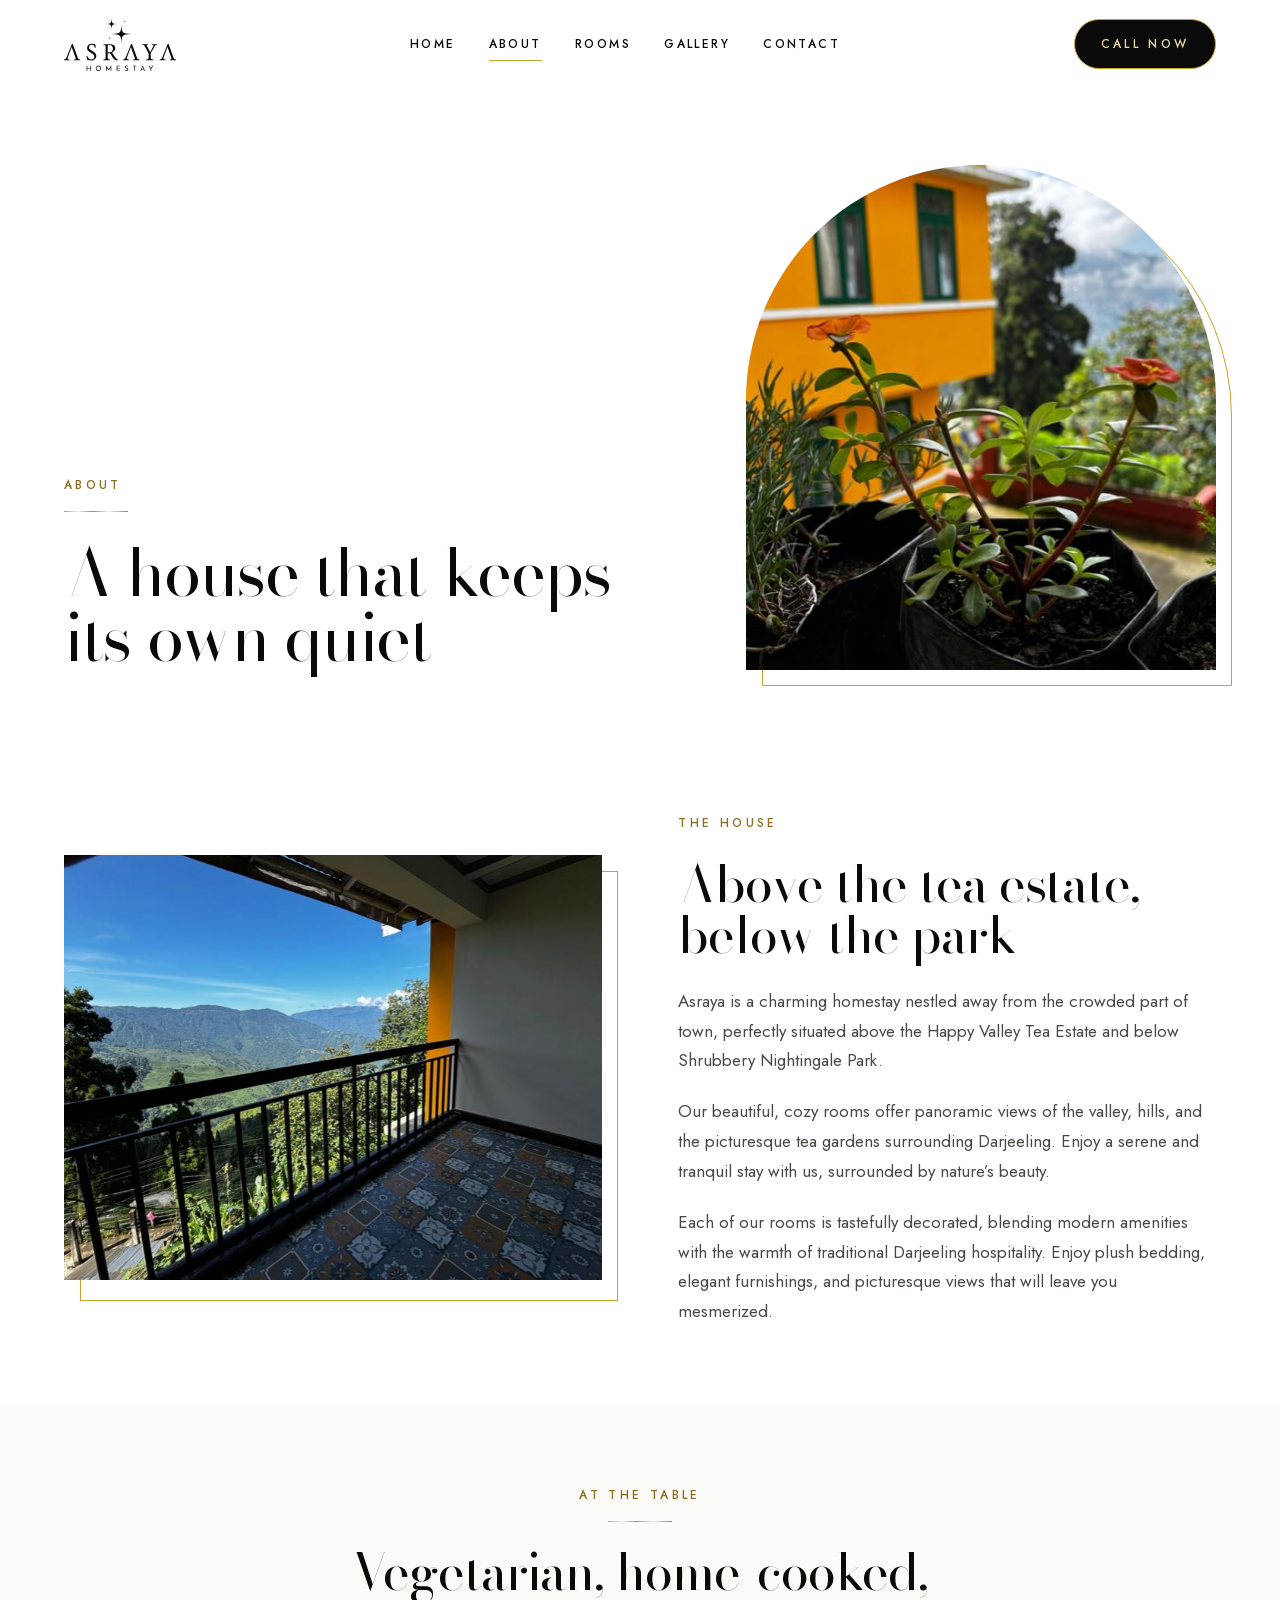
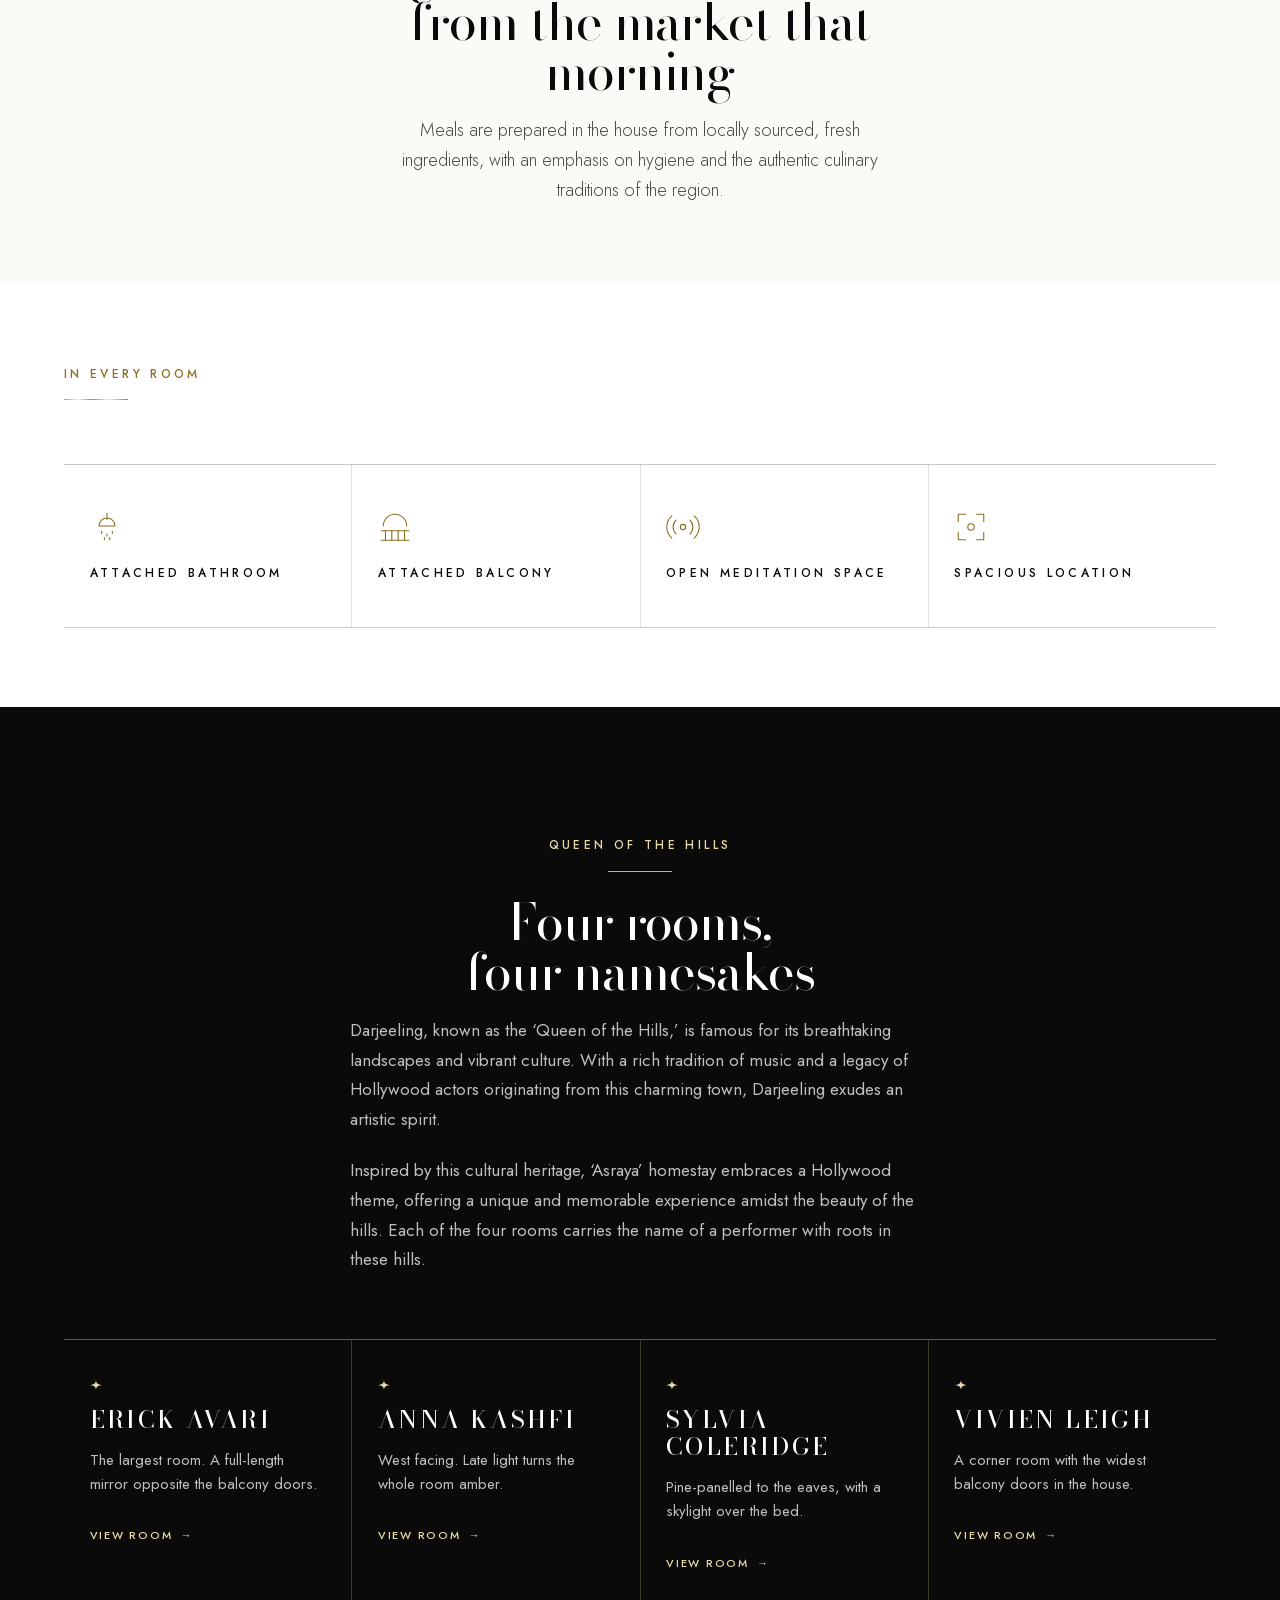
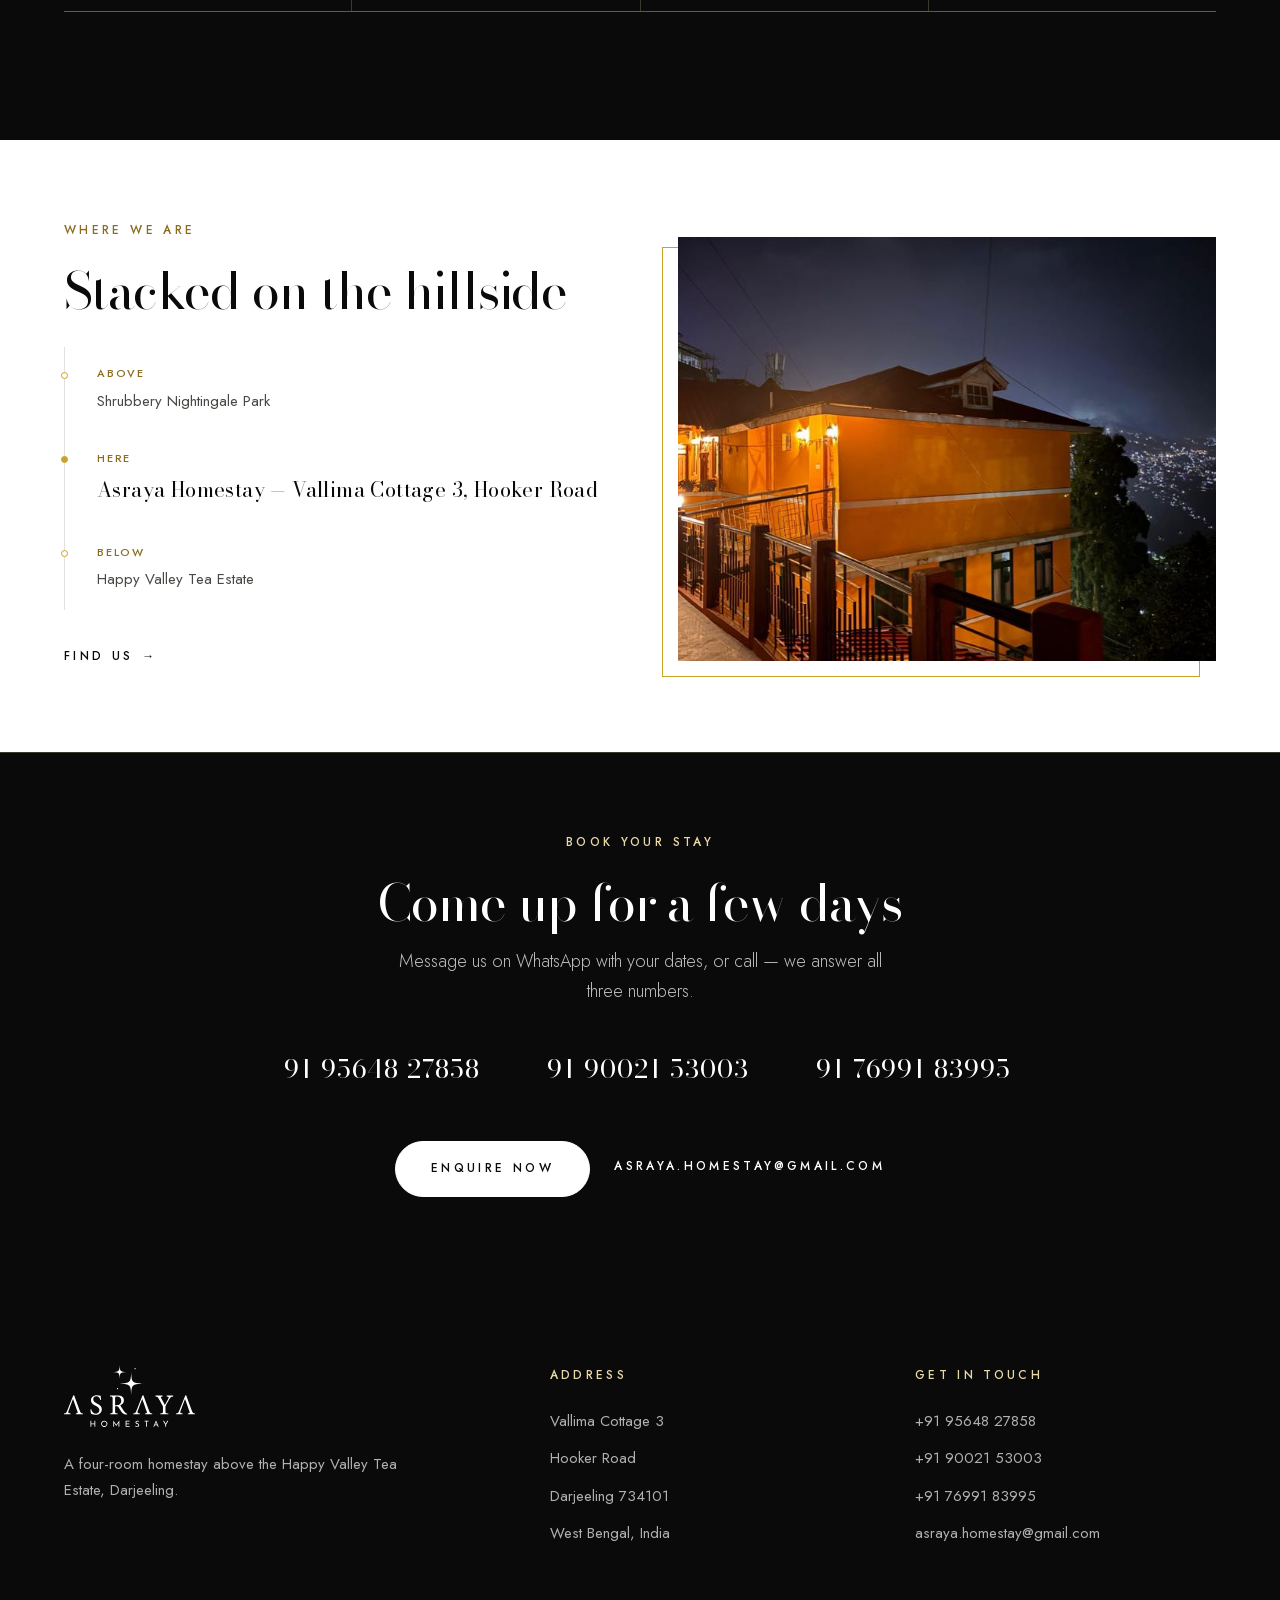
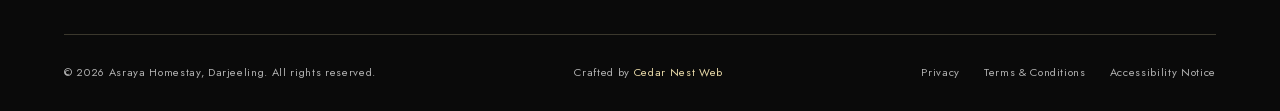
==== about.html @ daeb8d37 "Build the Asraya Homestay site Five hand-written static pages (home, about, rooms, gallery, contact)" ====
<!DOCTYPE html>
<html lang="en">
<head>
<meta charset="utf-8">
<meta name="viewport" content="width=device-width, initial-scale=1">

<title>About — Asraya Homestay, Darjeeling</title>
<meta name="description" content="Asraya is a four-room homestay above the Happy Valley Tea Estate in Darjeeling. Home-cooked vegetarian meals, attached balconies, and rooms named for Darjeeling's screen actors.">
<link rel="canonical" href="https://paharlaya.github.io/Asraya-Homestay/about.html">

<meta property="og:type" content="website">
<meta property="og:title" content="About — Asraya Homestay, Darjeeling">
<meta property="og:description" content="A four-room homestay above the Happy Valley Tea Estate, with rooms named for Darjeeling's screen actors.">
<meta property="og:image" content="https://paharlaya.github.io/Asraya-Homestay/assets/img/gallery/garden-blooms.jpg">
<meta name="twitter:card" content="summary_large_image">
<meta name="theme-color" content="#0A0A0A">

<link rel="icon" href="./assets/img/brand/favicon.svg" type="image/svg+xml">

<link rel="preload" href="./assets/fonts/bodoni-moda-var-latin.woff2" as="font" type="font/woff2" crossorigin>
<link rel="preload" href="./assets/fonts/jost-var-latin.woff2" as="font" type="font/woff2" crossorigin>
<link rel="stylesheet" href="./assets/css/style.css">
<script>document.documentElement.classList.add('js');</script>
</head>
<body>

<a class="skip" href="#main">Skip to content</a>

<header class="header" id="header">
  <div class="header__inner">
    <a class="logo" href="./index.html">
      <span class="logo__mark" aria-hidden="true"></span>
      <span class="sr-only">Asraya Homestay — home</span>
    </a>
    <nav class="nav" aria-label="Primary">
      <a class="nav__link" href="./index.html">Home</a>
      <a class="nav__link" href="./about.html" aria-current="page">About</a>
      <a class="nav__link" href="./rooms.html">Rooms</a>
      <a class="nav__link" href="./gallery.html">Gallery</a>
      <a class="nav__link" href="./contact.html">Contact</a>
    </nav>
    <div class="header__actions">
      <a class="btn btn--call" href="tel:+919564827858">Call Now</a>
      <button class="burger" type="button" id="burger"
              aria-label="Open menu" aria-expanded="false" aria-controls="drawer">
        <span class="burger__box" aria-hidden="true"><span></span><span></span></span>
      </button>
    </div>
  </div>
</header>

<div class="drawer" id="drawer" data-open="false" aria-hidden="true">
  <nav class="drawer__list" aria-label="Mobile">
    <a class="drawer__link" href="./index.html">Home</a>
    <a class="drawer__link" href="./about.html" aria-current="page">About</a>
    <a class="drawer__link" href="./rooms.html">Rooms</a>
    <a class="drawer__link" href="./gallery.html">Gallery</a>
    <a class="drawer__link" href="./contact.html">Contact</a>
  </nav>
  <div class="drawer__foot">
    <span class="rule" style="width:180px" aria-hidden="true"><i class="star"></i></span>
    <a class="btn btn--on-ink" href="tel:+919564827858">Call +91 95648 27858</a>
  </div>
</div>

<main id="main" tabindex="-1">

  <!-- ===== PAGE HEAD ==================================================== -->
  <section class="phead">
    <div class="container phead__grid">
      <div>
        <span class="eyebrow">About</span>
        <span class="tick" aria-hidden="true"></span>
        <h1 class="display display--h1 phead__title">A house that keeps<br>its own quiet</h1>
      </div>
      <figure class="arch phead__media">
        <div class="arch__frame">
          <img src="./assets/img/gallery/garden-blooms.jpg"
               srcset="./assets/img/gallery/garden-blooms-sm.jpg 800w,
                       ./assets/img/gallery/garden-blooms.jpg 1600w"
               sizes="(max-width: 820px) 92vw, 470px"
               alt="Potted portulaca in flower on Asraya's terrace, against the saffron facade and green window frames"
               width="1600" height="1200" fetchpriority="high" decoding="async" data-parallax>
        </div>
      </figure>
    </div>
  </section>


  <!-- ===== THE STORY ==================================================== -->
  <section class="section section--tight">
    <div class="container split">
      <figure class="mount split__media" data-reveal>
        <div class="mount__frame">
          <img src="./assets/img/gallery/valley-tea-view.jpg"
               srcset="./assets/img/gallery/valley-tea-view-sm.jpg 800w,
                       ./assets/img/gallery/valley-tea-view.jpg 1600w"
               sizes="(max-width: 860px) 92vw, 46vw"
               alt="The valley and tea gardens seen from an Asraya balcony, with forested ridges beyond"
               width="1600" height="1200" loading="lazy" decoding="async" data-parallax>
        </div>
      </figure>
      <div class="split__body" data-reveal>
        <span class="eyebrow">The house</span>
        <h2 class="display display--h2">Above the tea estate,<br>below the park</h2>
        <div class="prose">
          <p>Asraya is a charming homestay nestled away from the crowded part of town, perfectly situated above the Happy Valley Tea Estate and below Shrubbery Nightingale Park.</p>
          <p>Our beautiful, cozy rooms offer panoramic views of the valley, hills, and the picturesque tea gardens surrounding Darjeeling. Enjoy a serene and tranquil stay with us, surrounded by nature&rsquo;s beauty.</p>
          <p>Each of our rooms is tastefully decorated, blending modern amenities with the warmth of traditional Darjeeling hospitality. Enjoy plush bedding, elegant furnishings, and picturesque views that will leave you mesmerized.</p>
        </div>
      </div>
    </div>
  </section>


  <!-- ===== AT THE TABLE ================================================= -->
  <section class="section section--tight section--bone">
    <div class="container container--narrow" data-reveal>
      <div class="shead shead--center">
        <span class="eyebrow">At the table</span>
        <span class="tick" aria-hidden="true"></span>
        <h2 class="display display--h2 shead__title">Vegetarian, home-cooked,<br>from the market that morning</h2>
        <p class="lead shead__sub" style="margin-inline:auto">
          Meals are prepared in the house from locally sourced, fresh ingredients, with an emphasis
          on hygiene and the authentic culinary traditions of the region.
        </p>
      </div>
    </div>
  </section>


  <!-- ===== FACILITIES =================================================== -->
  <section class="section section--tight">
    <div class="container">
      <div class="shead" data-reveal>
        <span class="eyebrow">In every room</span>
        <span class="tick" aria-hidden="true"></span>
      </div>
      <ul class="fac-grid" data-reveal-stagger>
        <li class="fac" style="--i:0">
          <span class="fac__icon" aria-hidden="true">
            <svg viewBox="0 0 32 32" stroke-linecap="round" stroke-linejoin="round">
              <path d="M16 3v6"/><path d="M8.5 15a7.5 7.5 0 0 1 15 0z"/>
              <path d="M11 20v2M16 22.5v2M21 20v2M13.5 26v2M18.5 26v2"/>
            </svg>
          </span>
          <span class="fac__name">Attached Bathroom</span>
        </li>
        <li class="fac" style="--i:1">
          <span class="fac__icon" aria-hidden="true">
            <svg viewBox="0 0 32 32" stroke-linecap="round" stroke-linejoin="round">
              <path d="M5 15a11 11 0 0 1 22 0"/><path d="M3 19.5h26M3 28.5h26"/>
              <path d="M7 19.5v9M13 19.5v9M19 19.5v9M25 19.5v9"/>
            </svg>
          </span>
          <span class="fac__name">Attached Balcony</span>
        </li>
        <li class="fac" style="--i:2">
          <span class="fac__icon" aria-hidden="true">
            <svg viewBox="0 0 32 32" stroke-linecap="round" stroke-linejoin="round">
              <circle cx="16" cy="16" r="2.5"/>
              <path d="M22.5 9.5a9 9 0 0 1 0 13M9.5 22.5a9 9 0 0 1 0-13"/>
              <path d="M26.5 5.5a14 14 0 0 1 0 21M5.5 26.5a14 14 0 0 1 0-21"/>
            </svg>
          </span>
          <span class="fac__name">Open Meditation Space</span>
        </li>
        <li class="fac" style="--i:3">
          <span class="fac__icon" aria-hidden="true">
            <svg viewBox="0 0 32 32" stroke-linecap="round" stroke-linejoin="round">
              <path d="M4 11V4h7M21 4h7v7M28 21v7h-7M11 28H4v-7"/><circle cx="16" cy="16" r="3"/>
            </svg>
          </span>
          <span class="fac__name">Spacious Location</span>
        </li>
      </ul>
    </div>
  </section>


  <!-- ===== THE NAMESAKES (ink) ==========================================
       The premise the old site mentioned once and never explained.
       ================================================================== -->
  <section class="section section--ink on-ink">
    <div class="container">

      <div class="shead shead--center" data-reveal>
        <span class="eyebrow">Queen of the Hills</span>
        <span class="tick" aria-hidden="true"></span>
        <h2 class="display display--h2 shead__title">Four rooms,<br>four namesakes</h2>
        <div class="prose shead__sub" style="margin-inline:auto;text-align:left">
          <p>Darjeeling, known as the &lsquo;Queen of the Hills,&rsquo; is famous for its breathtaking landscapes and vibrant culture. With a rich tradition of music and a legacy of Hollywood actors originating from this charming town, Darjeeling exudes an artistic spirit.</p>
          <p>Inspired by this cultural heritage, &lsquo;Asraya&rsquo; homestay embraces a Hollywood theme, offering a unique and memorable experience amidst the beauty of the hills. Each of the four rooms carries the name of a performer with roots in these hills.</p>
        </div>
      </div>

      <ul class="names" data-reveal-stagger>
        <li class="name" style="--i:0">
          <span class="star name__star" aria-hidden="true"></span>
          <h3 class="name__title">Erick Avari</h3>
          <p class="name__note">The largest room. A full-length mirror opposite the balcony doors.</p>
          <a class="rcard__more" href="./rooms.html#erick-avari">View room <span aria-hidden="true">&rarr;</span></a>
        </li>
        <li class="name" style="--i:1">
          <span class="star name__star" aria-hidden="true"></span>
          <h3 class="name__title">Anna Kashfi</h3>
          <p class="name__note">West facing. Late light turns the whole room amber.</p>
          <a class="rcard__more" href="./rooms.html#anna-kashfi">View room <span aria-hidden="true">&rarr;</span></a>
        </li>
        <li class="name" style="--i:2">
          <span class="star name__star" aria-hidden="true"></span>
          <h3 class="name__title">Sylvia Coleridge</h3>
          <p class="name__note">Pine-panelled to the eaves, with a skylight over the bed.</p>
          <a class="rcard__more" href="./rooms.html#sylvia-coleridge">View room <span aria-hidden="true">&rarr;</span></a>
        </li>
        <li class="name" style="--i:3">
          <span class="star name__star" aria-hidden="true"></span>
          <h3 class="name__title">Vivien Leigh</h3>
          <p class="name__note">A corner room with the widest balcony doors in the house.</p>
          <a class="rcard__more" href="./rooms.html#vivien-leigh">View room <span aria-hidden="true">&rarr;</span></a>
        </li>
      </ul>
    </div>
  </section>


  <!-- ===== WHERE WE ARE ================================================= -->
  <section class="section section--tight">
    <div class="container split split--reverse">
      <figure class="mount mount--flip split__media" data-reveal>
        <div class="mount__frame">
          <img src="./assets/img/gallery/exterior-dusk.jpg"
               srcset="./assets/img/gallery/exterior-dusk-sm.jpg 800w,
                       ./assets/img/gallery/exterior-dusk.jpg 1600w"
               sizes="(max-width: 860px) 92vw, 46vw"
               alt="Asraya's saffron-painted cottage lit from within at dusk, above the scattered lights of Darjeeling town"
               width="1600" height="1200" loading="lazy" decoding="async" data-parallax>
        </div>
      </figure>
      <div class="split__body" data-reveal>
        <span class="eyebrow">Where we are</span>
        <h2 class="display display--h2">Stacked on the hillside</h2>

        <ol class="elev">
          <li class="elev__step">
            <span class="elev__label">Above</span>
            <span class="elev__place">Shrubbery Nightingale Park</span>
          </li>
          <li class="elev__step elev__step--here">
            <span class="elev__label">Here</span>
            <span class="elev__place">Asraya Homestay &mdash; Vallima Cottage 3, Hooker Road</span>
          </li>
          <li class="elev__step">
            <span class="elev__label">Below</span>
            <span class="elev__place">Happy Valley Tea Estate</span>
          </li>
        </ol>

        <a class="tlink" href="./contact.html#get-in-touch">
          Find us <span class="tlink__arrow" aria-hidden="true">&rarr;</span>
        </a>
      </div>
    </div>
  </section>


  <!-- ===== BOOKING BAND ================================================= -->
  <section class="section section--tight section--ink booking on-ink">
    <div class="container container--narrow">
      <div data-reveal>
        <span class="eyebrow">Book your stay</span>
        <h2 class="display display--h2 booking__title">Come up for a few days</h2>
        <p class="lead booking__sub">
          Message us on WhatsApp with your dates, or call &mdash; we answer all three numbers.
        </p>
        <div class="booking__numbers">
          <a class="booking__num" href="tel:+919564827858">+91 95648 27858</a>
          <a class="booking__num" href="tel:+919002153003">+91 90021 53003</a>
          <a class="booking__num" href="tel:+917699183995">+91 76991 83995</a>
        </div>
        <div class="booking__cta">
          <a class="btn btn--on-ink" href="./contact.html#get-in-touch">Enquire now</a>
          <a class="tlink" href="mailto:asraya.homestay@gmail.com">asraya.homestay@gmail.com</a>
        </div>
      </div>
    </div>
  </section>

</main>

<footer class="footer">
  <div class="container">
    <div class="footer__top">
      <div>
        <span class="footer__logo" aria-hidden="true"></span>
        <p style="margin-top:1.5rem;max-width:34ch;font-size:var(--fs-small)">
          A four-room homestay above the Happy Valley Tea Estate, Darjeeling.
        </p>
      </div>
      <div>
        <h2 class="footer__title">Address</h2>
        <address class="footer__list" style="font-style:normal">
          <span>Vallima Cottage 3</span>
          <span>Hooker Road</span>
          <span>Darjeeling 734101</span>
          <span>West Bengal, India</span>
        </address>
      </div>
      <div>
        <h2 class="footer__title">Get in touch</h2>
        <ul class="footer__list">
          <li><a href="tel:+919564827858">+91 95648 27858</a></li>
          <li><a href="tel:+919002153003">+91 90021 53003</a></li>
          <li><a href="tel:+917699183995">+91 76991 83995</a></li>
          <li><a href="mailto:asraya.homestay@gmail.com">asraya.homestay@gmail.com</a></li>
        </ul>
      </div>
    </div>
    <div class="footer__bottom">
      <span>&copy; <span id="year">2026</span> Asraya Homestay, Darjeeling. All rights reserved.</span>
      <span class="footer__craft">Crafted by
        <a href="https://cedarnestweb.vercel.app/" target="_blank" rel="noopener">Cedar Nest Web</a>
      </span>
      <nav class="footer__legal" aria-label="Legal">
        <a href="https://asrayahomestay.com/privacy/">Privacy</a>
        <a href="https://asrayahomestay.com/terms-and-conditions/">Terms &amp; Conditions</a>
        <a href="https://asrayahomestay.com/accessibility-notice/">Accessibility Notice</a>
      </nav>
    </div>
  </div>
</footer>

<a class="wa" id="wa" data-visible="false"
   href="https://wa.me/919564827858?text=Hello%20Asraya%20Homestay%2C%20I%27d%20like%20to%20enquire%20about%20a%20stay."
   target="_blank" rel="noopener">
  <span class="wa__ring" aria-hidden="true"></span>
  <span class="wa__icon" aria-hidden="true">
    <svg viewBox="0 0 24 24"><path d="M17.47 14.38c-.3-.15-1.76-.87-2.03-.97-.27-.1-.47-.15-.67.15-.2.3-.77.96-.94 1.16-.17.2-.35.22-.65.07-.3-.15-1.25-.46-2.39-1.47-.88-.79-1.48-1.76-1.65-2.06-.17-.3-.02-.46.13-.61.13-.13.3-.35.45-.52.15-.17.2-.3.3-.5.1-.2.05-.37-.02-.52-.08-.15-.67-1.61-.92-2.21-.24-.58-.49-.5-.67-.51h-.57c-.2 0-.52.07-.79.37-.27.3-1.04 1.01-1.04 2.48s1.06 2.87 1.21 3.07c.15.2 2.1 3.2 5.08 4.49.71.3 1.26.49 1.69.63.71.22 1.36.19 1.87.12.57-.09 1.76-.72 2.01-1.41.25-.7.25-1.29.17-1.42-.07-.13-.27-.2-.57-.35zM12.04 21.5h-.01a9.44 9.44 0 0 1-4.8-1.32l-.34-.2-3.57.94.95-3.48-.22-.36a9.42 9.42 0 0 1-1.44-5.03c0-5.2 4.24-9.44 9.45-9.44 2.52 0 4.89.99 6.67 2.77a9.38 9.38 0 0 1 2.76 6.68c0 5.2-4.24 9.44-9.45 9.44zM20.5 3.49A11.36 11.36 0 0 0 12.04 0C5.77 0 .67 5.1.67 11.37c0 2 .52 3.95 1.52 5.67L.57 24l7.1-1.86a11.34 11.34 0 0 0 5.42 1.38h.01c6.26 0 11.36-5.1 11.36-11.37 0-3.04-1.18-5.89-3.33-8.04z"/></svg>
  </span>
  <span class="wa__label">Chat with us</span>
  <span class="sr-only">Chat with Asraya Homestay on WhatsApp (opens in a new tab)</span>
</a>

<script src="./assets/js/main.js" defer></script>
</body>
</html>
---- assets/css/style.css ----
/* ==========================================================================
   ASRAYA HOMESTAY
   Darjeeling, West Bengal

   Concept — "The Portal"
   Every room photograph in this house is composed around a sliding glass
   balcony door. The arch is not decoration borrowed from a moodboard; it is
   a description of the building. It recurs at every scale: hero, room
   portraits, gallery hover, and shrunk to a bullet.

   Contents
     01  Fonts
     02  Tokens
     03  Reset
     04  Base typography
     05  Layout primitives
     06  Components
     07  Header & navigation
     08  Footer
     09  Floating WhatsApp
     10  Utilities & motion
   ========================================================================== */


/* 01  FONTS ================================================================
   Both faces are variable — one 46KB + one 26KB file covers every weight.
   Bodoni Moda: a true Didone. Chosen over Playfair/Cormorant because the
   existing Asraya wordmark already *is* a high-contrast serif, and because
   Didone is the shared language of film title cards and fashion houses —
   which is exactly where a homestay named after screen actors sits.
   ------------------------------------------------------------------------ */

@font-face {
  font-family: 'Bodoni Moda';
  src: url('../fonts/bodoni-moda-var-latin.woff2') format('woff2');
  font-weight: 400 500;
  font-style: normal;
  font-display: swap;
}

@font-face {
  font-family: 'Jost';
  src: url('../fonts/jost-var-latin.woff2') format('woff2');
  font-weight: 300 500;
  font-style: normal;
  font-display: swap;
}


/* 02  TOKENS =============================================================== */

:root {
  /* ---- colour ---------------------------------------------------------- */
  --white:      #FFFFFF;   /* true white, not cream — sharper, more couture */
  --bone:       #FBFAF7;   /* alternate band, barely-there warmth           */
  --ink:        #0A0A0A;   /* full-bleed dark sections, display type        */
  --ink-soft:   #4A4844;   /* body text                                     */
  --gold:       #C9A227;   /* DECORATION ONLY — 2.4:1 on white, fails AA    */
  --gold-deep:  #8A6D1F;   /* gold text on white — 5.0:1, passes AA         */
  --gold-light: #E8D9A8;   /* gold text on ink   — 11:1, passes AAA         */

  --line:       rgba(10, 10, 10, .12);   /* hairline on light */
  --line-dark:  rgba(232, 217, 168, .22); /* hairline on ink  */

  --gold-leaf: linear-gradient(135deg,
                #BF953F 0%, #FCF6BA 22%, #B38728 45%,
                #FBF5B7 70%, #AA771C 100%);

  /* ---- type ------------------------------------------------------------ */
  --display: 'Bodoni Moda', 'Didot', 'Bodoni MT', Georgia, serif;
  --body:    'Jost', -apple-system, BlinkMacSystemFont, 'Segoe UI', sans-serif;

  /* Bodoni's hairlines vanish under 28px — nothing below --fs-h3 uses it. */
  /* Sized to fit a half-width column. 7vw/6.5rem overflowed: "to Relaxation"
     in a Didone runs ~6.2x the font size, wider than the column allows. */
  --fs-hero:    clamp(2.5rem, 4.6vw, 5rem);
  --fs-h1:      clamp(2.5rem, 5.2vw, 4.25rem);
  --fs-h2:      clamp(2rem, 4vw, 3.25rem);
  --fs-h3:      clamp(1.75rem, 2.6vw, 2.125rem);
  --fs-lead:    clamp(1.0625rem, 1.4vw, 1.25rem);
  --fs-body:    1.0625rem;
  --fs-small:   .9375rem;
  --fs-eyebrow: .75rem;
  --fs-chip:    .6875rem;

  --track-eyebrow: .28em;
  --track-billing: .18em;   /* room names — the title-card treatment */
  --track-chip:    .16em;
  --track-nav:     .2em;

  /* ---- space ----------------------------------------------------------- */
  --gutter:  clamp(1.25rem, 5vw, 4rem);
  --maxw:    1320px;
  --measure: 62ch;
  --section: clamp(5rem, 10vw, 9rem);

  /* ---- form ------------------------------------------------------------ */
  --arch:   999px 999px 0 0;   /* semicircular top, straight sides & foot */
  --mount:  16px;              /* how far the gold mount sits out of register */
  --header: 88px;

  --ease: cubic-bezier(.22, .61, .36, 1);
}

@media (max-width: 760px) {
  :root { --header: 68px; --mount: 10px; }
}


/* 03  RESET ================================================================ */

*, *::before, *::after { box-sizing: border-box; }

html {
  -webkit-text-size-adjust: 100%;
  scroll-behavior: smooth;
  scroll-padding-top: calc(var(--header) + 1.5rem);
}

body {
  margin: 0;
  background: var(--white);
  color: var(--ink-soft);
  font-family: var(--body);
  font-size: var(--fs-body);
  font-weight: 400;
  line-height: 1.75;
  -webkit-font-smoothing: antialiased;
  -moz-osx-font-smoothing: grayscale;
  overflow-x: hidden;
}

img, picture, svg, video { display: block; max-width: 100%; }
img { height: auto; }

button, input, select, textarea { font: inherit; color: inherit; }
button { background: none; border: 0; cursor: pointer; }

h1, h2, h3, h4, p, figure, blockquote { margin: 0; }
ul, ol { margin: 0; padding: 0; list-style: none; }

a { color: inherit; text-decoration: none; }

:focus-visible {
  outline: 2px solid var(--gold-deep);
  outline-offset: 3px;
  border-radius: 2px;
}

::selection { background: var(--gold-light); color: var(--ink); }


/* 04  BASE TYPOGRAPHY ====================================================== */

.display {
  font-family: var(--display);
  font-weight: 400;
  color: var(--ink);
  line-height: .98;
  letter-spacing: -.02em;
  font-optical-sizing: auto;
}

.display--hero { font-size: var(--fs-hero); line-height: .95; }
.display--h1   { font-size: var(--fs-h1); }
.display--h2   { font-size: var(--fs-h2); }
.display--h3   { font-size: var(--fs-h3); line-height: 1.1; }

.lead {
  font-size: var(--fs-lead);
  font-weight: 300;
  line-height: 1.65;
  max-width: 46ch;
}

.prose  { max-width: var(--measure); }
.prose p + p { margin-top: 1.25em; }

.eyebrow {
  display: block;
  font-size: var(--fs-eyebrow);
  font-weight: 500;
  letter-spacing: var(--track-eyebrow);
  text-transform: uppercase;
  color: var(--gold-deep);
}

/* On ink, gold text must switch to the light tint to stay readable. */
.on-ink .eyebrow { color: var(--gold-light); }
.on-ink .display { color: var(--white); }
.on-ink          { color: rgba(255, 255, 255, .74); }


/* 05  LAYOUT PRIMITIVES ==================================================== */

.container {
  width: 100%;
  max-width: var(--maxw);
  margin-inline: auto;
  padding-inline: var(--gutter);
}

.container--narrow { max-width: 940px; }

.section { padding-block: var(--section); }
.section--tight { padding-block: calc(var(--section) * .62); }
.section--bone  { background: var(--bone); }
.section--ink   { background: var(--ink); }


/* 06  COMPONENTS =========================================================== */

/* ---- 6.1  Star & rule ----------------------------------------------------
   The four-pointed star is lifted from the Asraya wordmark, not invented.
   Four points, four rooms. It replaces every generic bullet and divider.
   ------------------------------------------------------------------------ */

.star {
  display: inline-block;
  width: 1em;
  height: 1em;
  flex: none;
  background-color: currentColor;
  -webkit-mask: var(--star-shape) center / contain no-repeat;
          mask: var(--star-shape) center / contain no-repeat;
}

:root {
  --star-shape: url("data:image/svg+xml,%3Csvg xmlns='http://www.w3.org/2000/svg' viewBox='0 0 64 64'%3E%3Cpath d='M32 2C32 19 37 27 62 32C37 37 32 45 32 62C32 45 27 37 2 32C27 27 32 19 32 2Z'/%3E%3C/svg%3E");
}

/* rule with the star set into it */
.rule {
  display: flex;
  align-items: center;
  gap: .9rem;
  color: var(--gold);
}
.rule::before,
.rule::after {
  content: '';
  height: 1px;
  flex: 1;
  background: currentColor;
  opacity: .5;
}
.rule .star { font-size: .6rem; }

.rule--left { justify-content: flex-start; }
.rule--left::before { display: none; }
.rule--left::after  { max-width: 88px; }

.on-ink .rule { color: var(--gold-light); }

/* Short hairline under an eyebrow. Uses the metallic gradient rather than
   flat gold — at 1px it reads as a struck line of leaf, not a coloured rule. */
.tick {
  display: block;
  width: 64px;
  height: 1px;
  margin-top: .9rem;
  background: var(--gold-leaf);
}
.on-ink .tick { background: var(--gold-light); opacity: .8; }


/* ---- 6.2  Buttons -------------------------------------------------------- */

.btn {
  --btn-bg: var(--ink);
  --btn-fg: var(--white);
  --btn-bd: var(--ink);
  display: inline-flex;
  align-items: center;
  justify-content: center;
  gap: .6rem;
  padding: 1.05rem 2.2rem;
  background: var(--btn-bg);
  color: var(--btn-fg);
  border: 1px solid var(--btn-bd);
  border-radius: 999px;
  font-size: var(--fs-eyebrow);
  font-weight: 500;
  letter-spacing: var(--track-eyebrow);
  text-transform: uppercase;
  white-space: nowrap;
  transition: background .4s var(--ease), color .4s var(--ease),
              border-color .4s var(--ease);
}

.btn:hover {
  --btn-bg: var(--gold-deep);
  --btn-bd: var(--gold-deep);
  --btn-fg: var(--white);
}

.btn--ghost {
  --btn-bg: transparent;
  --btn-fg: var(--ink);
  --btn-bd: var(--line);
}
.btn--ghost:hover {
  --btn-bg: var(--ink);
  --btn-fg: var(--white);
  --btn-bd: var(--ink);
}

/* the CALL NOW pill in the header — black + gold */
.btn--call {
  --btn-bg: var(--ink);
  --btn-fg: var(--gold-light);
  --btn-bd: var(--gold);
  padding: .85rem 1.6rem;
}
.btn--call:hover {
  --btn-bg: var(--gold-deep);
  --btn-fg: var(--white);
  --btn-bd: var(--gold-deep);
}

.btn--on-ink {
  --btn-bg: var(--white);
  --btn-fg: var(--ink);
  --btn-bd: var(--white);
}
.btn--on-ink:hover {
  --btn-bg: transparent;
  --btn-fg: var(--white);
  --btn-bd: var(--gold);
}

/* quiet text link with a gold underline that wipes in */
.tlink {
  display: inline-flex;
  align-items: center;
  gap: .55rem;
  font-size: var(--fs-eyebrow);
  font-weight: 500;
  letter-spacing: var(--track-eyebrow);
  text-transform: uppercase;
  color: var(--ink);
  padding-bottom: .35rem;
  background-image: linear-gradient(var(--gold), var(--gold));
  background-size: 0% 1px;
  background-position: 0 100%;
  background-repeat: no-repeat;
  transition: background-size .5s var(--ease), color .4s var(--ease);
}
.tlink:hover { background-size: 100% 1px; color: var(--gold-deep); }
.tlink__arrow { transition: transform .4s var(--ease); }
.tlink:hover .tlink__arrow { transform: translateX(5px); }

.on-ink .tlink { color: var(--white); }
.on-ink .tlink:hover { color: var(--gold-light); }


/* ---- 6.3  The arch -------------------------------------------------------
   Signature element. A photograph inside a semicircular-topped frame, with a
   1px gold hairline arch offset 16px down-and-right — a passe-partout mount
   slightly out of register. The image parallaxes inside the fixed frame, so
   you read it as looking *through* an opening rather than at a picture.
   ------------------------------------------------------------------------ */

.arch {
  position: relative;
  isolation: isolate;
}

.arch__frame {
  position: relative;
  z-index: 1;
  overflow: hidden;
  height: 100%;          /* lets an aspect-ratio on .arch actually govern */
  border-radius: var(--arch);
  background: var(--bone);
}

.arch__frame img {
  width: 100%;
  height: 100%;
  object-fit: cover;
  /* room for the parallax drift without exposing an edge */
  scale: 1.08;
  will-change: transform;
}

/* the offset gold mount */
.arch::after {
  content: '';
  position: absolute;
  inset: 0;
  z-index: 0;
  transform: translate(var(--mount), var(--mount));
  border: 1px solid var(--gold);
  border-radius: var(--arch);
  pointer-events: none;
}

.arch--no-mount::after { display: none; }

/* a single stroked gold arc, set behind and larger — echoes the arch */
.arc {
  position: absolute;
  border: 1px solid var(--gold);
  border-radius: 999px;
  opacity: .32;
  pointer-events: none;
  z-index: -1;
}


/* ---- 6.4  Chips (room features) ------------------------------------------ */

.chips {
  display: flex;
  flex-wrap: wrap;
  align-items: center;
  gap: .55rem 1rem;
}

.chip {
  display: inline-flex;
  align-items: center;
  gap: .5rem;
  font-size: var(--fs-chip);
  font-weight: 500;
  letter-spacing: var(--track-chip);
  text-transform: uppercase;
  color: var(--ink-soft);
}
.chip .star { font-size: .45rem; color: var(--gold); }

.on-ink .chip { color: rgba(255, 255, 255, .7); }
.on-ink .chip .star { color: var(--gold-light); }


/* ---- 6.5  Billing block (room name, title-card treatment) ---------------- */

.billing__name {
  font-family: var(--display);
  font-weight: 500;
  font-size: var(--fs-h2);
  line-height: 1.05;
  letter-spacing: var(--track-billing);
  text-transform: uppercase;
  color: var(--ink);
}
.on-ink .billing__name { color: var(--white); }


/* 07  HEADER & NAVIGATION ================================================== */

.skip {
  position: absolute;
  left: 50%;
  top: 0;
  transform: translate(-50%, -120%);
  z-index: 200;
  padding: .9rem 1.6rem;
  background: var(--ink);
  color: var(--white);
  font-size: var(--fs-eyebrow);
  letter-spacing: var(--track-eyebrow);
  text-transform: uppercase;
  transition: transform .3s var(--ease);
}
.skip:focus { transform: translate(-50%, 0); }

.header {
  position: fixed;
  inset: 0 0 auto;
  z-index: 100;
  height: var(--header);
  display: flex;
  align-items: center;
  transition: background .45s var(--ease), box-shadow .45s var(--ease);
}

.header__inner {
  width: 100%;
  max-width: var(--maxw);
  margin-inline: auto;
  padding-inline: var(--gutter);
  display: flex;
  align-items: center;
  justify-content: space-between;
  gap: 2rem;
}

/* transparent at the top, solid once scrolled */
.header--solid {
  background: var(--white);
  box-shadow: 0 1px 0 var(--line);
}

/* The drawer is a full-screen ink panel sitting *under* the header, so while
   it is open the header must go transparent and invert its type to white —
   otherwise ink-on-ink makes the logo and burger disappear. */
.header--open {
  background: transparent;
  box-shadow: none;
}
.header--open .logo,
.header--open .burger,
.header--open .nav__link { color: var(--white); }

/* ---- logo ---------------------------------------------------------------
   The supplied wordmark is white-only, so it is used as a CSS mask and
   tinted with currentColor. That lets one file be white over the hero and
   ink over the scrolled header. Visually-hidden text keeps it readable if
   the mask fails.
   ------------------------------------------------------------------------ */

/* Header type is ink on every page: the heroes are white, so white nav type
   would vanish. The header earns its separation from a shadow on scroll,
   not from a colour flip. */
.logo {
  display: block;
  color: var(--ink);
  transition: color .45s var(--ease);
}

.logo__mark {
  display: block;
  width: 112px;
  height: 53px;
  background-color: currentColor;
  -webkit-mask: url('../img/brand/logo.svg') left center / contain no-repeat;
          mask: url('../img/brand/logo.svg') left center / contain no-repeat;
}

@media (max-width: 760px) {
  .logo__mark { width: 88px; height: 42px; }
}

/* ---- nav ---------------------------------------------------------------- */

.nav { display: flex; align-items: center; gap: clamp(1.5rem, 2.6vw, 2.75rem); }

.nav__link {
  position: relative;
  font-size: var(--fs-eyebrow);
  font-weight: 500;
  letter-spacing: var(--track-nav);
  text-transform: uppercase;
  color: var(--ink);
  padding-block: .4rem;
  transition: color .45s var(--ease);
}
.nav__link:hover { color: var(--gold-deep); }

.nav__link::after {
  content: '';
  position: absolute;
  left: 0;
  bottom: 0;
  height: 1px;
  width: 100%;
  background: var(--gold);
  transform: scaleX(0);
  transform-origin: left;
  transition: transform .45s var(--ease);
}
.nav__link:hover::after,
.nav__link[aria-current='page']::after { transform: scaleX(1); }

.header__actions { display: flex; align-items: center; gap: 1rem; }

/* ---- hamburger ---------------------------------------------------------- */

.burger {
  display: none;
  width: 44px;
  height: 44px;
  padding: 0;
  place-items: center;
  color: var(--ink);
}
/* the drawer sits behind the header, so the burger stays ink while open */

.burger__box { display: block; width: 24px; height: 12px; position: relative; }
.burger__box span {
  position: absolute;
  left: 0;
  width: 100%;
  height: 1px;
  background: currentColor;
  transition: transform .4s var(--ease), opacity .3s var(--ease);
}
.burger__box span:first-child { top: 0; }
.burger__box span:last-child  { bottom: 0; }

.header--open .burger__box span:first-child { transform: translateY(5.5px) rotate(45deg); }
.header--open .burger__box span:last-child  { transform: translateY(-5.5px) rotate(-45deg); }

/* ---- mobile drawer ------------------------------------------------------ */

.drawer {
  position: fixed;
  inset: 0;
  z-index: 90;
  display: grid;
  place-content: center;
  gap: 0;
  background: var(--ink);
  opacity: 0;
  visibility: hidden;
  transition: opacity .5s var(--ease), visibility .5s;
}
.drawer[data-open='true'] { opacity: 1; visibility: visible; }

.drawer__list { text-align: center; }

.drawer__link {
  display: block;
  padding: 1rem 2rem;
  font-family: var(--display);
  font-size: clamp(2rem, 9vw, 3rem);
  font-weight: 400;
  letter-spacing: .04em;
  text-transform: uppercase;
  color: var(--white);
  transition: color .35s var(--ease);
}
.drawer__link:hover,
.drawer__link[aria-current='page'] { color: var(--gold-light); }

.drawer__foot {
  margin-top: 2.5rem;
  display: grid;
  justify-items: center;
  gap: 1.25rem;
}

@media (max-width: 960px) {
  .nav { display: none; }
  .burger { display: grid; }
}


/* 08  FOOTER =============================================================== */

.footer { background: var(--ink); color: rgba(255, 255, 255, .68); }

.footer__top {
  display: grid;
  grid-template-columns: 1.4fr 1fr 1fr;
  gap: clamp(2.5rem, 5vw, 4.5rem);
  padding-block: clamp(3.5rem, 7vw, 5.5rem);
}

.footer__logo {
  display: block;
  width: 132px;
  height: 62px;
  background-color: var(--white);
  -webkit-mask: url('../img/brand/logo.svg') left center / contain no-repeat;
          mask: url('../img/brand/logo.svg') left center / contain no-repeat;
}

.footer__title {
  font-size: var(--fs-eyebrow);
  font-weight: 500;
  letter-spacing: var(--track-eyebrow);
  text-transform: uppercase;
  color: var(--gold-light);
  margin-bottom: 1.4rem;
}

.footer__list { display: grid; gap: .7rem; font-size: var(--fs-small); }
.footer__list a { transition: color .3s var(--ease); }
.footer__list a:hover { color: var(--gold-light); }

.footer__bottom {
  display: flex;
  flex-wrap: wrap;
  justify-content: space-between;
  align-items: center;
  gap: 1rem 2rem;
  padding-block: 1.75rem;
  border-top: 1px solid var(--line-dark);
  font-size: var(--fs-chip);
  letter-spacing: .06em;
}

.footer__legal { display: flex; flex-wrap: wrap; gap: 1.5rem; }
.footer__legal a:hover { color: var(--gold-light); }

@media (max-width: 860px) {
  .footer__top { grid-template-columns: 1fr; gap: 2.75rem; }
}


/* 09  FLOATING WHATSAPP ====================================================
   Black + gold rather than WhatsApp green, so it reads as part of the design
   instead of a bolted-on widget. On the gallery page it shifts up to clear
   the filter pill (see .wa--raised).
   ------------------------------------------------------------------------ */

.wa {
  position: fixed;
  right: clamp(1rem, 3vw, 2rem);
  bottom: clamp(1rem, 3vw, 2rem);
  z-index: 80;
  display: flex;
  align-items: center;
  gap: 0;
  height: 56px;
  padding: 0 4px 0 0;
  background: var(--ink);
  color: var(--gold-light);
  border: 1px solid var(--gold);
  border-radius: 999px;
  opacity: 0;
  visibility: hidden;
  transform: translateY(12px);
  transition: opacity .45s var(--ease), transform .45s var(--ease),
              visibility .45s, gap .45s var(--ease), padding .45s var(--ease);
}
.wa[data-visible='true'] { opacity: 1; visibility: visible; transform: none; }

.wa__icon {
  display: grid;
  place-items: center;
  width: 54px;
  height: 54px;
  flex: none;
}
.wa__icon svg { width: 25px; height: 25px; fill: currentColor; }

.wa__label {
  max-width: 0;
  overflow: hidden;
  white-space: nowrap;
  font-size: var(--fs-eyebrow);
  font-weight: 500;
  letter-spacing: var(--track-eyebrow);
  text-transform: uppercase;
  transition: max-width .45s var(--ease);
}

.wa:hover, .wa:focus-visible { gap: .25rem; padding-right: 1.5rem; }
.wa:hover .wa__label, .wa:focus-visible .wa__label { max-width: 170px; }

/* soft gold ring, breathing */
.wa__ring {
  position: absolute;
  inset: -1px;
  border-radius: 999px;
  border: 1px solid var(--gold);
  opacity: 0;
  animation: ring 3.4s var(--ease) infinite;
  pointer-events: none;
}
@keyframes ring {
  0%   { opacity: .55; transform: scale(1); }
  70%  { opacity: 0;   transform: scale(1.28); }
  100% { opacity: 0;   transform: scale(1.28); }
}

.wa--raised { bottom: calc(clamp(1rem, 3vw, 2rem) + 76px); }


/* 10  UTILITIES & MOTION =================================================== */

.sr-only {
  position: absolute;
  width: 1px; height: 1px;
  padding: 0; margin: -1px;
  overflow: hidden;
  clip: rect(0 0 0 0);
  clip-path: inset(50%);
  white-space: nowrap;
  border: 0;
}

/* scroll reveal — JS adds [data-reveal] then flips to is-in */
[data-reveal] {
  opacity: 0;
  transform: translateY(24px);
  transition: opacity .9s var(--ease), transform .9s var(--ease);
}
[data-reveal].is-in { opacity: 1; transform: none; }

[data-reveal-stagger] > * {
  opacity: 0;
  transform: translateY(24px);
  transition: opacity .8s var(--ease), transform .8s var(--ease);
  transition-delay: calc(var(--i, 0) * 80ms);
}
[data-reveal-stagger].is-in > * { opacity: 1; transform: none; }

/* locks scroll behind the drawer and lightbox */
.is-locked { overflow: hidden; }

@media (prefers-reduced-motion: reduce) {
  html { scroll-behavior: auto; }

  *, *::before, *::after {
    animation-duration: .001ms !important;
    animation-iteration-count: 1 !important;
    transition-duration: .001ms !important;
    scroll-behavior: auto !important;
  }

  [data-reveal],
  [data-reveal-stagger] > * { opacity: 1; transform: none; }

  .arch__frame img { scale: 1; }
  .wa__ring { display: none; }
}


/* ==========================================================================
   11  HOMEPAGE
   The page walks through a day at Asraya. It opens in true white — crisp and
   airy — and resolves into full-bleed ink for the night photography and the
   closing booking band. The photo set falls that way naturally: midday
   valley, golden hour, dusk, town lights.
   ========================================================================== */

/* ---- 11.1  Hero ---------------------------------------------------------- */

.hero {
  padding-top: calc(var(--header) + clamp(2rem, 6vw, 5rem));
  padding-bottom: clamp(3rem, 7vw, 6rem);
  overflow: hidden;
}

/* Even halves: copy left, portal right, with real air between them. */
.hero__grid {
  display: grid;
  grid-template-columns: repeat(2, minmax(0, 1fr));
  align-items: center;
  gap: clamp(2.5rem, 6vw, 6rem);
}

/* No max-width here: the grid column is the measure. A ch-based cap was
   throttling the column to ~256px and forcing the headline to overflow. */
.hero__intro {
  min-width: 0;
  container-type: inline-size;
}

/* Sized against the column rather than the viewport, so "to Relaxation"
   can never outrun its half of the grid at any width. Browsers without
   cqw drop this line and fall back to the vw-based --fs-hero. */
.hero__title {
  margin-top: 2rem;
  font-size: clamp(2.25rem, 15cqw, 5rem);
  overflow-wrap: break-word;
}
.hero__lead { margin-top: 1.75rem; max-width: 34ch; }

.hero__cta {
  margin-top: 2.75rem;
  display: flex;
  flex-wrap: wrap;
  align-items: center;
  gap: 1rem 2rem;
}

.hero__arch {
  width: 100%;
  aspect-ratio: 4 / 4.5;
  /* keeps the portal from running past the fold on short/wide screens */
  max-height: min(76svh, 700px);
}
.hero__arch .arch__frame { height: 100%; }
.hero__arch img { object-position: 56% 55%; }

/* the single stroked arc, tucked behind the portal on its own side */
.hero__arc {
  width: 94%;
  aspect-ratio: 1;
  right: -15%;
  bottom: -11%;
}

@media (max-width: 860px) {
  .hero__grid { grid-template-columns: 1fr; gap: 2.75rem; }
  .hero__arch {
    aspect-ratio: 4 / 4.1;
    max-width: 440px;
    max-height: none;
    margin-inline: auto;
  }
  .hero__arc { width: 86%; right: -10%; bottom: -8%; }
}


/* ---- 11.3  The mount ------------------------------------------------------
   Same out-of-register gold hairline as the arch, on a square-cornered
   image. A variation on the signature rather than a fourth repeat of it.
   ------------------------------------------------------------------------ */

.mount { position: relative; isolation: isolate; }
.mount__frame { position: relative; z-index: 1; overflow: hidden; height: 100%; }
.mount__frame img { width: 100%; height: 100%; object-fit: cover; scale: 1.06; will-change: transform; }
.mount::after {
  content: '';
  position: absolute;
  inset: 0;
  z-index: 0;
  transform: translate(var(--mount), var(--mount));
  border: 1px solid var(--gold);
  pointer-events: none;
}
.mount--flip::after { transform: translate(calc(var(--mount) * -1), var(--mount)); }


/* ---- 11.4  Split (image + prose) ----------------------------------------- */

.split {
  display: grid;
  grid-template-columns: repeat(2, minmax(0, 1fr));
  align-items: center;
  gap: clamp(2.5rem, 6vw, 6rem);
}
.split__media { aspect-ratio: 4 / 3.2; }
.split__body .display--h2 { margin-top: 1.5rem; }
.split__body .prose { margin-top: 1.75rem; }
.split__body .tlink { margin-top: 2.25rem; }

/* reverse column order without breaking DOM/reading order */
.split--reverse .split__media { order: 2; }

@media (max-width: 860px) {
  .split { grid-template-columns: 1fr; gap: 2.5rem; }
  .split--reverse .split__media { order: 0; }
}


/* ---- 11.5  Section heading ----------------------------------------------- */

.shead { max-width: 58ch; }
.shead--center { margin-inline: auto; text-align: center; }
.shead--center .tick { margin-inline: auto; }
.shead__title { margin-top: 1.5rem; }
.shead__sub { margin-top: 1.25rem; }

.shead--split {
  display: flex;
  flex-wrap: wrap;
  align-items: flex-end;
  justify-content: space-between;
  gap: 1.5rem 3rem;
  max-width: none;
}


/* ---- 11.6  Room cards ----------------------------------------------------- */

.rooms-grid {
  margin-top: clamp(2.5rem, 5vw, 4rem);
  display: grid;
  grid-template-columns: repeat(4, minmax(0, 1fr));
  gap: clamp(1.25rem, 2.5vw, 2.25rem);
}

.rcard { display: block; }
.rcard__media { aspect-ratio: 3 / 4; --mount: 10px; }
.rcard__media img { transition: scale 1.1s var(--ease); }
.rcard:hover .rcard__media img { scale: 1.14; }

.rcard__name {
  margin-top: 1.5rem;
  font-family: var(--display);
  font-weight: 500;
  font-size: 1.75rem;
  line-height: 1.1;
  letter-spacing: .1em;
  text-transform: uppercase;
  color: var(--ink);
}
.rcard__note {
  margin-top: .75rem;
  font-size: var(--fs-small);
  line-height: 1.6;
}
.rcard__more {
  margin-top: 1rem;
  display: inline-flex;
  align-items: center;
  gap: .5rem;
  font-size: var(--fs-chip);
  font-weight: 500;
  letter-spacing: var(--track-chip);
  text-transform: uppercase;
  color: var(--gold-deep);
}
.rcard:hover .rcard__more { color: var(--ink); }

@media (max-width: 1024px) { .rooms-grid { grid-template-columns: repeat(2, 1fr); } }
@media (max-width: 520px)  { .rooms-grid { grid-template-columns: 1fr; } .rcard__media { aspect-ratio: 4/3.4; } }


/* ---- 11.7  Facilities ----------------------------------------------------- */

.fac-grid {
  margin-top: clamp(2.5rem, 5vw, 4rem);
  display: grid;
  grid-template-columns: repeat(4, minmax(0, 1fr));
  gap: 1px;
  background: var(--line);
  border-block: 1px solid var(--line);
}

.fac {
  background: var(--white);
  padding: clamp(2rem, 3.5vw, 3rem) clamp(1.25rem, 2vw, 2rem);
  display: grid;
  gap: 1.25rem;
  justify-items: start;
  transition: background .5s var(--ease);
}
.fac:hover { background: var(--bone); }
.section--bone .fac { background: var(--bone); }
.section--bone .fac:hover { background: var(--white); }

.fac__icon { width: 34px; height: 34px; color: var(--gold-deep); }
.fac__icon svg { width: 100%; height: 100%; fill: none; stroke: currentColor; stroke-width: 1; }

.fac__name {
  font-size: var(--fs-eyebrow);
  font-weight: 500;
  letter-spacing: var(--track-eyebrow);
  text-transform: uppercase;
  color: var(--ink);
  line-height: 1.5;
}

@media (max-width: 900px) { .fac-grid { grid-template-columns: repeat(2, 1fr); } }
@media (max-width: 460px) { .fac-grid { grid-template-columns: 1fr; } }


/* ---- 11.8  Mosaic (homepage gallery strip) -------------------------------- */

/* Row height set 20% below the 215px that would give a 2x2 tile its native
   4:3. The big tiles crop to a gentle 1.66 landscape instead — still generous,
   but the strip no longer dominates the page. */
.mosaic {
  margin-top: clamp(2.5rem, 5vw, 4rem);
  display: grid;
  grid-template-columns: repeat(4, minmax(0, 1fr));
  grid-auto-rows: clamp(104px, 13.2vw, 172px);
  gap: clamp(.5rem, 1vw, .875rem);
}

.mtile {
  position: relative;
  overflow: hidden;
  background: var(--bone);
}
.mtile img { width: 100%; height: 100%; object-fit: cover; transition: scale 1.2s var(--ease); }
.mtile:hover img { scale: 1.07; }

.mtile--tall { grid-row: span 2; }
.mtile--wide { grid-column: span 2; }

/* the arch draws down over the tile on hover */
.mtile__veil {
  position: absolute;
  inset: 0;
  background: linear-gradient(to top, rgba(10,10,10,.62), rgba(10,10,10,0) 55%);
  opacity: 0;
  transition: opacity .5s var(--ease);
}
.mtile:hover .mtile__veil { opacity: 1; }

.mtile__cap {
  position: absolute;
  left: 1rem; right: 1rem; bottom: 1rem;
  font-size: var(--fs-chip);
  font-weight: 500;
  letter-spacing: var(--track-chip);
  text-transform: uppercase;
  color: var(--white);
  opacity: 0;
  transform: translateY(8px);
  transition: opacity .5s var(--ease), transform .5s var(--ease);
}
.mtile:hover .mtile__cap { opacity: 1; transform: none; }

@media (max-width: 760px) {
  /* matching 20% reduction at 2 columns */
  .mosaic { grid-template-columns: repeat(2, 1fr); grid-auto-rows: clamp(92px, 27vw, 192px); }
  .mtile--wide { grid-column: span 2; }
}


/* ---- 11.9  Ink feature band ---------------------------------------------- */

.feature { position: relative; overflow: hidden; }

.feature__grid {
  display: grid;
  grid-template-columns: minmax(0, .95fr) minmax(0, 1.05fr);
  align-items: center;
  gap: clamp(2.5rem, 6vw, 6rem);
}

.feature__media { aspect-ratio: 4 / 3; }
.feature__media .mount__frame { border: 1px solid rgba(232,217,168,.16); }
.feature .mount::after { border-color: var(--gold-light); opacity: .55; }

@media (max-width: 860px) {
  .feature__grid { grid-template-columns: 1fr; gap: 2.5rem; }
}


/* ---- 11.10  Booking band -------------------------------------------------- */

.booking { border-top: 1px solid var(--line-dark); text-align: center; }
.booking__title { margin-top: 1.5rem; }
.booking__sub { margin-top: 1.25rem; margin-inline: auto; }

.booking__numbers {
  margin-top: 2.5rem;
  display: flex;
  flex-wrap: wrap;
  justify-content: center;
  gap: .75rem clamp(1.5rem, 4vw, 3.5rem);
}

.booking__num {
  font-family: var(--display);
  font-size: clamp(1.25rem, 2.2vw, 1.625rem);
  letter-spacing: .04em;
  color: var(--white);
  padding-bottom: .3rem;
  background-image: linear-gradient(var(--gold-light), var(--gold-light));
  background-size: 0% 1px;
  background-position: 0 100%;
  background-repeat: no-repeat;
  transition: background-size .5s var(--ease), color .4s var(--ease);
}
.booking__num:hover { background-size: 100% 1px; color: var(--gold-light); }

.booking__cta {
  margin-top: 2.75rem;
  display: flex;
  flex-wrap: wrap;
  justify-content: center;
  gap: 1rem 1.5rem;
}


/* ---- 11.11  Hero load sequence -------------------------------------------
   The one orchestrated moment on the site: the arch opens from a slit while
   the headline lines rise behind it. All initial states are scoped under
   `.js`, which an inline head script sets — so with JavaScript disabled the
   hero simply renders, fully visible, with no animation and no flash.
   ------------------------------------------------------------------------ */

.js .hero__arch .arch__frame {
  clip-path: inset(0 44% 0 44%);
  transition: clip-path 1.15s var(--ease) .08s;
}
.js .hero__arch.is-open .arch__frame { clip-path: inset(0 0 0 0); }

.js .hero__arch::after,
.js .hero__arc {
  opacity: 0;
  transition: opacity .9s var(--ease) .7s;
}
.js .hero__arch.is-open::after { opacity: 1; }
.js .hero__arch.is-open .hero__arc { opacity: .32; }

.js .hero__title .word {
  display: block;
  opacity: 0;
  transform: translateY(20px);
  transition: opacity .85s var(--ease), transform .85s var(--ease);
}
.js .hero__title .word:nth-child(2) { transition-delay: .09s; }
.js .hero__title.is-open .word { opacity: 1; transform: none; }

.hero__title .word { display: block; }

@media (prefers-reduced-motion: reduce) {
  .js .hero__arch .arch__frame { clip-path: none; }
  .js .hero__arch::after { opacity: 1; }
  .js .hero__arc { opacity: .32; }
  .js .hero__title .word { opacity: 1; transform: none; }
}


/* ---- 11.12  Narrow-viewport header --------------------------------------
   At 360px the logo, Call Now pill and burger have to share one line.
   ------------------------------------------------------------------------ */

@media (max-width: 420px) {
  .btn--call { padding: .75rem 1.1rem; letter-spacing: .16em; font-size: .6875rem; }
  .header__inner { gap: .75rem; }
  .header__actions { gap: .35rem; }
}


/* ==========================================================================
   12  INNER PAGES
   ========================================================================== */

/* ---- 12.1  Page head ------------------------------------------------------
   A compact version of the hero: the arch stays, at roughly half scale, so
   inner pages read as the same house without repeating the full overture.
   ------------------------------------------------------------------------ */

.phead {
  padding-top: calc(var(--header) + clamp(2.5rem, 6vw, 5rem));
  padding-bottom: clamp(2.5rem, 5vw, 4rem);
  overflow: hidden;
}

.phead__grid {
  display: grid;
  grid-template-columns: minmax(0, 1fr) minmax(300px, 470px);
  align-items: end;
  gap: clamp(2rem, 5vw, 4.5rem);
}

.phead__title { margin-top: 1.75rem; }
.phead__media { aspect-ratio: 4 / 4.3; }
.phead__lead  { margin-top: 1.75rem; }

@media (max-width: 980px) {
  .phead__grid { grid-template-columns: minmax(0, 1fr) minmax(260px, 360px); }
}

@media (max-width: 820px) {
  .phead__grid { grid-template-columns: 1fr; align-items: start; }
  .phead__media { max-width: 420px; aspect-ratio: 4 / 3.9; }
}


/* ---- 12.2  Namesakes ------------------------------------------------------ */

.names {
  margin-top: clamp(2.5rem, 5vw, 4rem);
  display: grid;
  grid-template-columns: repeat(4, minmax(0, 1fr));
  gap: 1px;
  background: var(--line-dark);
  border-block: 1px solid var(--line-dark);
}

.name {
  background: var(--ink);
  padding: clamp(2rem, 3vw, 2.75rem) clamp(1.25rem, 2vw, 1.75rem);
  display: grid;
  gap: .9rem;
  align-content: start;
}

.name__star { font-size: .8rem; color: var(--gold-light); }

.name__title {
  font-family: var(--display);
  font-weight: 500;
  font-size: 1.5rem;
  line-height: 1.15;
  letter-spacing: .1em;
  text-transform: uppercase;
  color: var(--white);
}

.name__note { font-size: var(--fs-small); line-height: 1.6; }

.name .rcard__more { color: var(--gold-light); }
.name .rcard__more:hover { color: var(--white); }

@media (max-width: 900px) { .names { grid-template-columns: repeat(2, 1fr); } }
@media (max-width: 480px) { .names { grid-template-columns: 1fr; } }


/* ---- 12.3  Elevation list -------------------------------------------------
   The house sits between two landmarks. This is the one place on the site
   where ordering carries real information, so it is an <ol> and it is drawn
   as a vertical descent rather than a plain list.
   ------------------------------------------------------------------------ */

.elev {
  margin-top: 2rem;
  display: grid;
  gap: 0;
  border-left: 1px solid var(--line);
}

.elev__step {
  position: relative;
  padding: 1.1rem 0 1.1rem 2rem;
}
.elev__step::before {
  content: '';
  position: absolute;
  left: -4px; top: 1.55rem;
  width: 7px; height: 7px;
  border-radius: 50%;
  background: var(--white);
  border: 1px solid var(--gold);
}
.elev__step--here::before { background: var(--gold); }

.elev__label {
  display: block;
  font-size: var(--fs-chip);
  font-weight: 500;
  letter-spacing: var(--track-chip);
  text-transform: uppercase;
  color: var(--gold-deep);
}
.elev__place {
  display: block;
  margin-top: .25rem;
  font-size: var(--fs-small);
  color: var(--ink-soft);
}
.elev__step--here .elev__place {
  font-family: var(--display);
  font-size: 1.25rem;
  letter-spacing: .02em;
  color: var(--ink);
}


/* ---- 12.4  Room blocks ----------------------------------------------------
   Alternating full-width blocks. The name is set as a billing card: Didone
   caps, wide tracking, a gold hairline broken by the wordmark's star. No
   numbering — the rooms are not a sequence, so numbers would be decoration
   pretending to be information.
   ------------------------------------------------------------------------ */

.room__media { aspect-ratio: 3 / 3.6; }
.room__rule  { margin-top: 1.5rem; max-width: 260px; }
.room__prose { margin-top: 1.75rem; }
.room__chips { margin-top: 1.75rem; }
.room__btn   { margin-top: 2.25rem; }

@media (max-width: 860px) {
  .room__media { aspect-ratio: 4 / 3.6; max-width: 520px; }
}


/* ---- 12.5  Amenities list ------------------------------------------------- */

.amen {
  margin-top: clamp(2.5rem, 5vw, 3.5rem);
  display: grid;
  grid-template-columns: repeat(4, minmax(0, 1fr));
  gap: 1.1rem 2rem;
}

.amen__item {
  display: flex;
  align-items: baseline;
  gap: .7rem;
  font-size: var(--fs-small);
  color: rgba(255, 255, 255, .78);
}
.amen__item .star { font-size: .45rem; color: var(--gold-light); }

@media (max-width: 900px) { .amen { grid-template-columns: repeat(2, 1fr); } }
@media (max-width: 480px) { .amen { grid-template-columns: 1fr; } }


/* ==========================================================================
   13  GALLERY
   ========================================================================== */

.ghead {
  padding-top: calc(var(--header) + clamp(2.5rem, 6vw, 5rem));
  padding-bottom: clamp(2rem, 4vw, 3rem);
}
.ghead__title { margin-top: 1.75rem; }
.ghead__lead  { margin-top: 1.75rem; }

.gsection {
  padding-bottom: clamp(7rem, 12vw, 10rem);   /* clearance for the filter pill */
}


/* ---- 13.1  Mosaic ---------------------------------------------------------
   Columns of real aspect ratios rather than a uniform square grid, so a
   portrait room shot is not cropped to match a landscape view.
   ------------------------------------------------------------------------ */

/* A bento grid, not columns. The twelve tiles carry spans that total exactly
   20 cells — 4 columns x 5 rows — so the block resolves to a clean rectangle
   with flush edges on all four sides. CSS columns were leaving a ragged
   bottom, which is what made the earlier version look broken.

   The same spans also tile perfectly at 2 columns (20 cells = 2 x 10 rows).
   Row height tracks column width via 22vw, so 1x1 tiles stay square. */
.gmosaic {
  display: grid;
  grid-template-columns: repeat(4, minmax(0, 1fr));
  grid-auto-rows: clamp(110px, 22vw, 290px);
  gap: clamp(.5rem, 1vw, .875rem);
}

.gtile {
  position: relative;
  display: block;
  width: 100%;
  height: 100%;
  padding: 0;
  margin: 0;
  overflow: hidden;
  background: var(--bone);
  cursor: zoom-in;
  border-radius: 0;
}

/* tile sizes — the one portrait photograph gets the tall cell */
.g--2x2 { grid-column: span 2; grid-row: span 2; }
.g--1x2 { grid-row: span 2; }
.g--2x1 { grid-column: span 2; }

/* Filtering breaks any bento arrangement, so a filtered view drops every
   span and falls back to a tidy uniform grid rather than a gappy one. */
.gmosaic[data-filtered='true'] .gtile {
  grid-column: span 1;
  grid-row: span 1;
}

.gtile img {
  width: 100%;
  height: 100%;
  object-fit: cover;
  transition: scale 1.1s var(--ease), filter .6s var(--ease);
}
.gtile:hover img,
.gtile:focus-visible img { scale: 1.06; filter: saturate(.92); }

/* the arch draws down over the tile — the signature at its smallest scale */
.gtile__veil {
  position: absolute;
  inset: 0;
  background: linear-gradient(to top, rgba(10,10,10,.68), rgba(10,10,10,0) 58%);
  opacity: 0;
  transition: opacity .5s var(--ease);
}
.gtile:hover .gtile__veil,
.gtile:focus-visible .gtile__veil { opacity: 1; }

.gtile__cap {
  position: absolute;
  left: 1rem; right: 1rem; bottom: .9rem;
  text-align: left;
  font-size: var(--fs-chip);
  font-weight: 500;
  letter-spacing: var(--track-chip);
  text-transform: uppercase;
  color: var(--white);
  opacity: 0;
  transform: translateY(8px);
  transition: opacity .5s var(--ease), transform .5s var(--ease);
}
.gtile:hover .gtile__cap,
.gtile:focus-visible .gtile__cap { opacity: 1; transform: none; }

/* 2 columns: the same spans still total 20 cells, so it stays a rectangle. */
@media (max-width: 900px) {
  .gmosaic {
    grid-template-columns: repeat(2, minmax(0, 1fr));
    grid-auto-rows: clamp(130px, 44vw, 300px);
  }
}

/* 1 column: spans are meaningless, so every photo gets an equal 4:3 cell. */
@media (max-width: 520px) {
  .gmosaic {
    grid-template-columns: 1fr;
    grid-auto-rows: auto;
  }
  .gtile { aspect-ratio: 4 / 3; }
  .g--2x2, .g--1x2, .g--2x1 { grid-column: span 1; grid-row: span 1; }
}


/* ---- 13.2  Floating filter pill ------------------------------------------- */

.filters {
  position: fixed;
  left: 50%;
  bottom: clamp(1rem, 3vw, 2rem);
  transform: translateX(-50%);
  z-index: 75;
  display: flex;
  align-items: center;
  gap: .15rem;
  padding: .35rem;
  max-width: calc(100vw - 2rem);
  overflow-x: auto;
  scrollbar-width: none;
  background: rgba(10, 10, 10, .88);
  -webkit-backdrop-filter: blur(14px);
          backdrop-filter: blur(14px);
  border: 1px solid var(--line-dark);
  border-radius: 999px;
}
.filters::-webkit-scrollbar { display: none; }

.filter {
  position: relative;
  z-index: 1;
  flex: none;
  padding: .7rem 1.15rem;
  border-radius: 999px;
  font-size: var(--fs-chip);
  font-weight: 500;
  letter-spacing: var(--track-chip);
  text-transform: uppercase;
  color: rgba(255, 255, 255, .66);
  transition: color .35s var(--ease);
}
.filter:hover { color: var(--white); }
.filter[aria-pressed='true'] { color: var(--ink); }

/* the gold pill that slides behind the active filter */
.filter-ind {
  position: absolute;
  z-index: 0;
  top: .35rem;
  left: 0;
  height: calc(100% - .7rem);
  border-radius: 999px;
  background: var(--gold-light);
  transition: transform .45s var(--ease), width .45s var(--ease);
  pointer-events: none;
}

@media (prefers-reduced-motion: reduce) {
  .filter-ind { transition: none; }
}


/* ---- 13.3  Lightbox -------------------------------------------------------- */

.lb {
  position: fixed;
  inset: 0;
  z-index: 120;
  display: grid;
  grid-template-rows: auto 1fr;
  background: rgba(6, 6, 6, .97);
  opacity: 0;
  visibility: hidden;
  transition: opacity .4s var(--ease), visibility .4s;
}
.lb[data-open='true'] { opacity: 1; visibility: visible; }

.lb__bar {
  display: flex;
  align-items: center;
  justify-content: space-between;
  padding: 1.25rem clamp(1rem, 3vw, 2rem);
}

.lb__count {
  font-size: var(--fs-chip);
  font-weight: 500;
  letter-spacing: var(--track-chip);
  color: var(--gold-light);
}

.lb__close {
  display: grid;
  place-items: center;
  width: 44px; height: 44px;
  border-radius: 50%;
  color: var(--white);
  border: 1px solid var(--line-dark);
  transition: background .3s var(--ease), color .3s var(--ease);
}
.lb__close:hover { background: var(--white); color: var(--ink); }

.lb__stage {
  display: grid;
  grid-template-columns: auto minmax(0, 1fr) auto;
  align-items: center;
  gap: clamp(.5rem, 2vw, 1.5rem);
  padding: 0 clamp(.5rem, 3vw, 2rem) clamp(1.5rem, 4vw, 3rem);
  min-height: 0;
}

.lb__nav {
  display: grid;
  place-items: center;
  width: 48px; height: 48px;
  border-radius: 50%;
  color: var(--white);
  border: 1px solid var(--line-dark);
  transition: background .3s var(--ease), color .3s var(--ease);
}
.lb__nav:hover { background: var(--gold-light); color: var(--ink); border-color: var(--gold-light); }

.lb__figure {
  display: grid;
  gap: 1rem;
  justify-items: center;
  min-height: 0;
  height: 100%;
  align-content: center;
}

.lb__img {
  max-width: 100%;
  max-height: calc(100vh - 190px);
  width: auto;
  object-fit: contain;
}

.lb__cap {
  font-size: var(--fs-chip);
  font-weight: 500;
  letter-spacing: var(--track-chip);
  text-transform: uppercase;
  color: rgba(255, 255, 255, .72);
}

@media (max-width: 620px) {
  .lb__nav { width: 40px; height: 40px; }
  .lb__img { max-height: calc(100vh - 210px); }
}


/* ==========================================================================
   14  CONTACT
   ========================================================================== */

.contact {
  display: grid;
  grid-template-columns: minmax(0, .82fr) minmax(0, 1.18fr);
  gap: clamp(2.5rem, 6vw, 5.5rem);
  align-items: start;
}

@media (max-width: 900px) {
  .contact { grid-template-columns: 1fr; }
}


/* ---- 14.1  Info blocks ---------------------------------------------------- */

.cblock { margin-top: 2.25rem; }

.cblock__title {
  font-size: var(--fs-chip);
  font-weight: 500;
  letter-spacing: var(--track-chip);
  text-transform: uppercase;
  color: var(--gold-deep);
  margin-bottom: .6rem;
}

.cblock__body { font-size: var(--fs-small); line-height: 1.8; display: grid; gap: .15rem; }

.clink {
  background-image: linear-gradient(var(--gold), var(--gold));
  background-size: 0% 1px;
  background-position: 0 100%;
  background-repeat: no-repeat;
  transition: background-size .4s var(--ease), color .3s var(--ease);
  color: var(--ink);
}
.clink:hover { background-size: 100% 1px; color: var(--gold-deep); }


/* ---- 14.2  Form ------------------------------------------------------------
   No backend: on submit this validates, formats a readable message and hands
   off to WhatsApp. Errors are inline, announced, and clear as soon as the
   guest starts fixing them.
   -------------------------------------------------------------------------- */

.form__intro {
  margin-top: 1rem;
  font-size: var(--fs-small);
  color: var(--ink-soft);
  max-width: 44ch;
}

#enquiry { margin-top: 2rem; }

.field { margin-bottom: 1.35rem; }

.field-row {
  display: grid;
  grid-template-columns: repeat(2, minmax(0, 1fr));
  gap: 0 1.25rem;
}
@media (max-width: 520px) {
  .field-row { grid-template-columns: 1fr; }
}

.field__label {
  display: block;
  font-size: var(--fs-chip);
  font-weight: 500;
  letter-spacing: var(--track-chip);
  text-transform: uppercase;
  color: var(--ink-soft);
  margin-bottom: .55rem;
}

.field__input {
  width: 100%;
  padding: .95rem 0;
  background: transparent;
  border: 0;
  border-bottom: 1px solid var(--line);
  border-radius: 0;
  color: var(--ink);
  font-size: var(--fs-body);
  transition: border-color .35s var(--ease);
  -webkit-appearance: none;
          appearance: none;
}
.field__input:hover  { border-bottom-color: rgba(10, 10, 10, .3); }
.field__input:focus  { outline: none; border-bottom-color: var(--gold-deep); }
.field__input:focus-visible { outline: none; }

.field__input--area { resize: vertical; min-height: 120px; padding-top: .75rem; }

.field__input::placeholder { color: rgba(74, 72, 68, .45); }

/* native date/select controls need a nudge to match the rest */
.field__input[type='date'] { min-height: 3.2rem; }
select.field__input {
  background-image: linear-gradient(45deg, transparent 50%, var(--ink-soft) 50%),
                    linear-gradient(135deg, var(--ink-soft) 50%, transparent 50%);
  background-position: calc(100% - 12px) 55%, calc(100% - 7px) 55%;
  background-size: 5px 5px, 5px 5px;
  background-repeat: no-repeat;
  padding-right: 2rem;
  cursor: pointer;
}

.field__error {
  margin-top: .4rem;
  font-size: var(--fs-chip);
  letter-spacing: .04em;
  color: #A03A2B;          /* 5.6:1 on white — passes AA */
  min-height: 1em;
}
.field--invalid .field__input { border-bottom-color: #A03A2B; }

.form__submit { margin-top: .75rem; width: 100%; }
.form__wa { width: auto; height: auto; }

.form__fallback,
.form__alt {
  margin-top: 1.25rem;
  font-size: var(--fs-small);
  color: var(--ink-soft);
}
.form__fallback { color: #A03A2B; }


/* ---- 14.3  Map ------------------------------------------------------------- */

.mapframe {
  margin-top: clamp(2rem, 4vw, 3rem);
  position: relative;
  aspect-ratio: 16 / 7;
  overflow: hidden;
  border: 1px solid var(--line);
}
.mapframe iframe {
  width: 100%;
  height: 100%;
  border: 0;
  filter: grayscale(1) contrast(.95);
  transition: filter .6s var(--ease);
}
.mapframe:hover iframe { filter: none; }

@media (max-width: 700px) {
  .mapframe { aspect-ratio: 4 / 3; }
  .mapframe iframe { filter: none; }   /* no hover on touch — show it in colour */
}


/* ==========================================================================
   15  ANCHOR TARGETS & LOOSE ENDS
   ========================================================================== */

/* Deep links from the homepage room cards (#erick-avari etc.) must not land
   underneath the fixed header. */
.room { scroll-margin-top: calc(var(--header) + 2rem); }
#get-in-touch { scroll-margin-top: calc(var(--header) + 1rem); }

/* The contact details column tracks the form on tall desktop viewports. */
@media (min-width: 901px) {
  .contact__info { position: sticky; top: calc(var(--header) + 2.5rem); }
}
.contact__form { min-width: 0; }

/* Lightbox arrows sit either side of the stage; order is set by the grid,
   these keep them from shrinking on narrow screens. */
.lb__prev, .lb__next { flex: none; justify-self: center; }

/* Retracted once the mosaic scrolls out of view (set by main.js). */
.filters {
  transition: opacity .4s var(--ease), transform .4s var(--ease), visibility .4s;
}
.filters[data-away='true'] {
  opacity: 0;
  visibility: hidden;
  transform: translateX(-50%) translateY(16px);
}

/* Build credit, sitting between the copyright and the legal links. */
.footer__craft a {
  color: var(--gold-light);
  background-image: linear-gradient(var(--gold-light), var(--gold-light));
  background-size: 0% 1px;
  background-position: 0 100%;
  background-repeat: no-repeat;
  transition: background-size .4s var(--ease);
}
.footer__craft a:hover { background-size: 100% 1px; }
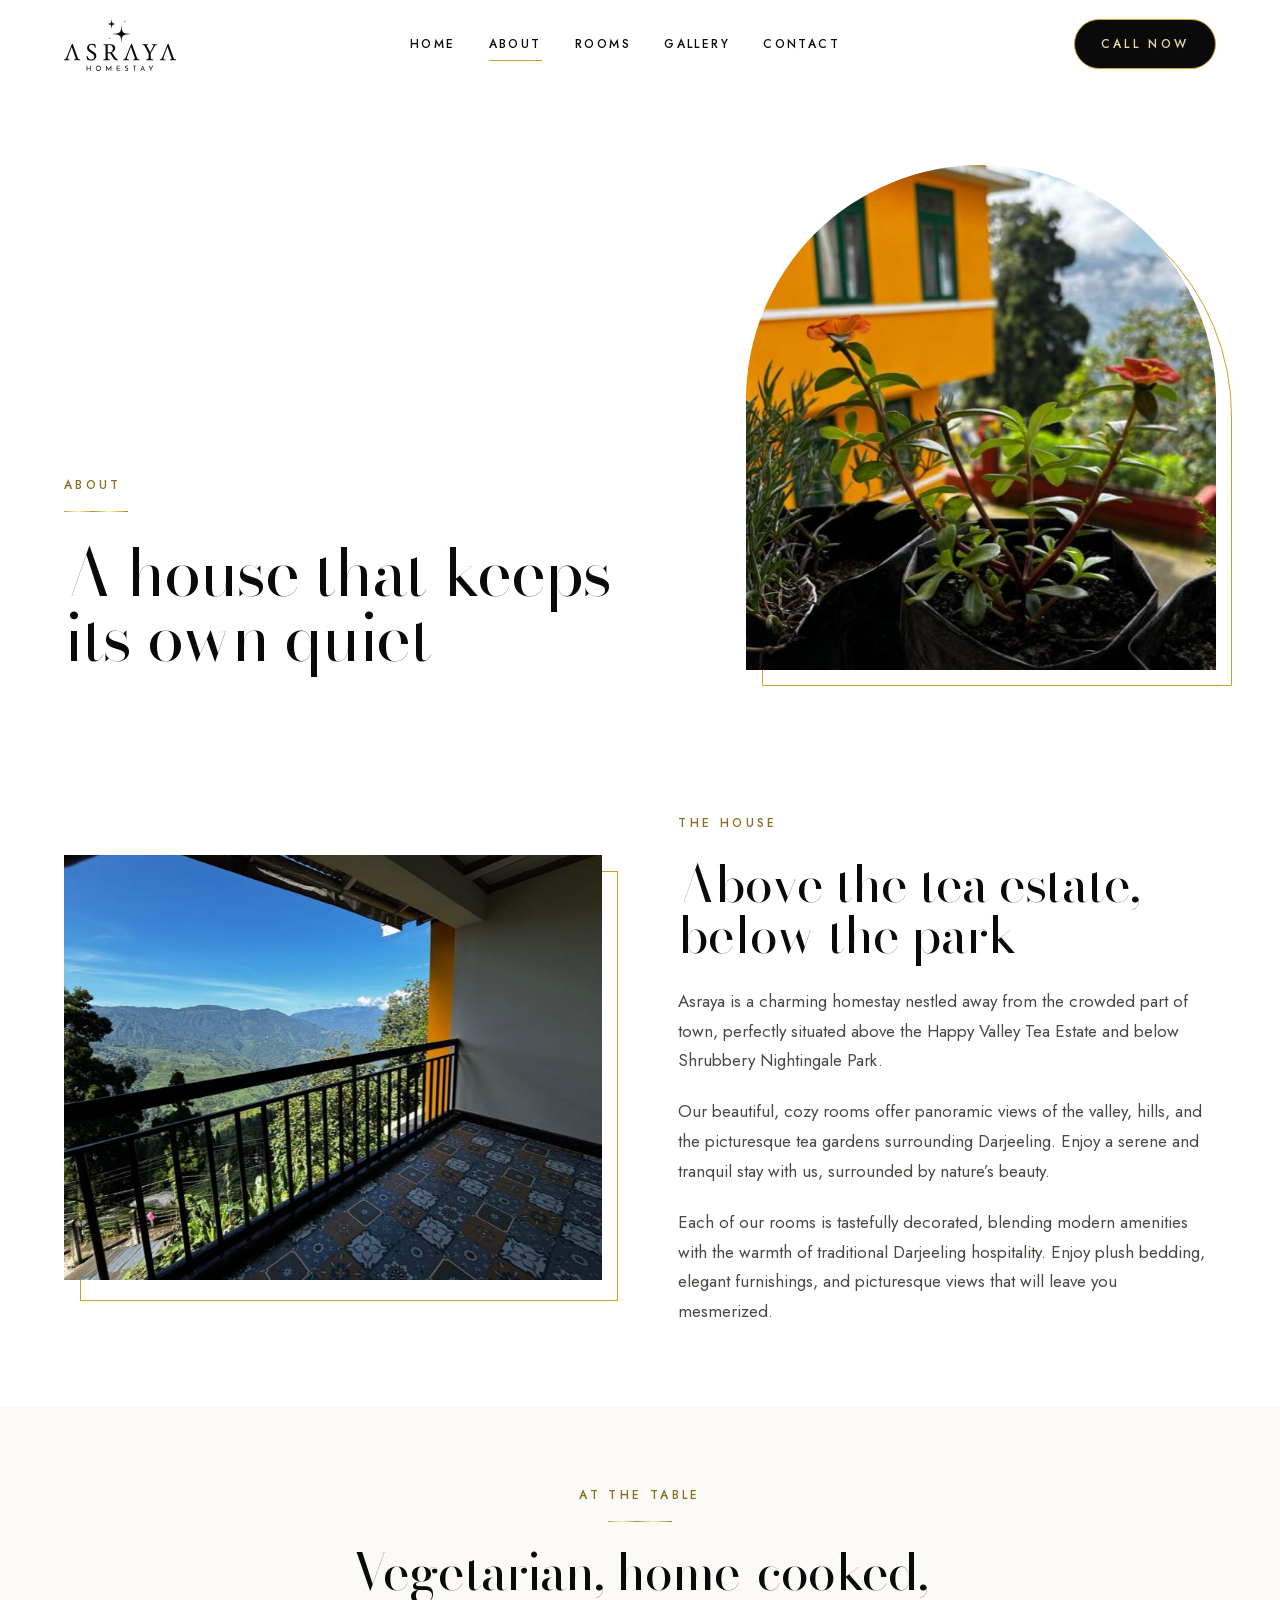
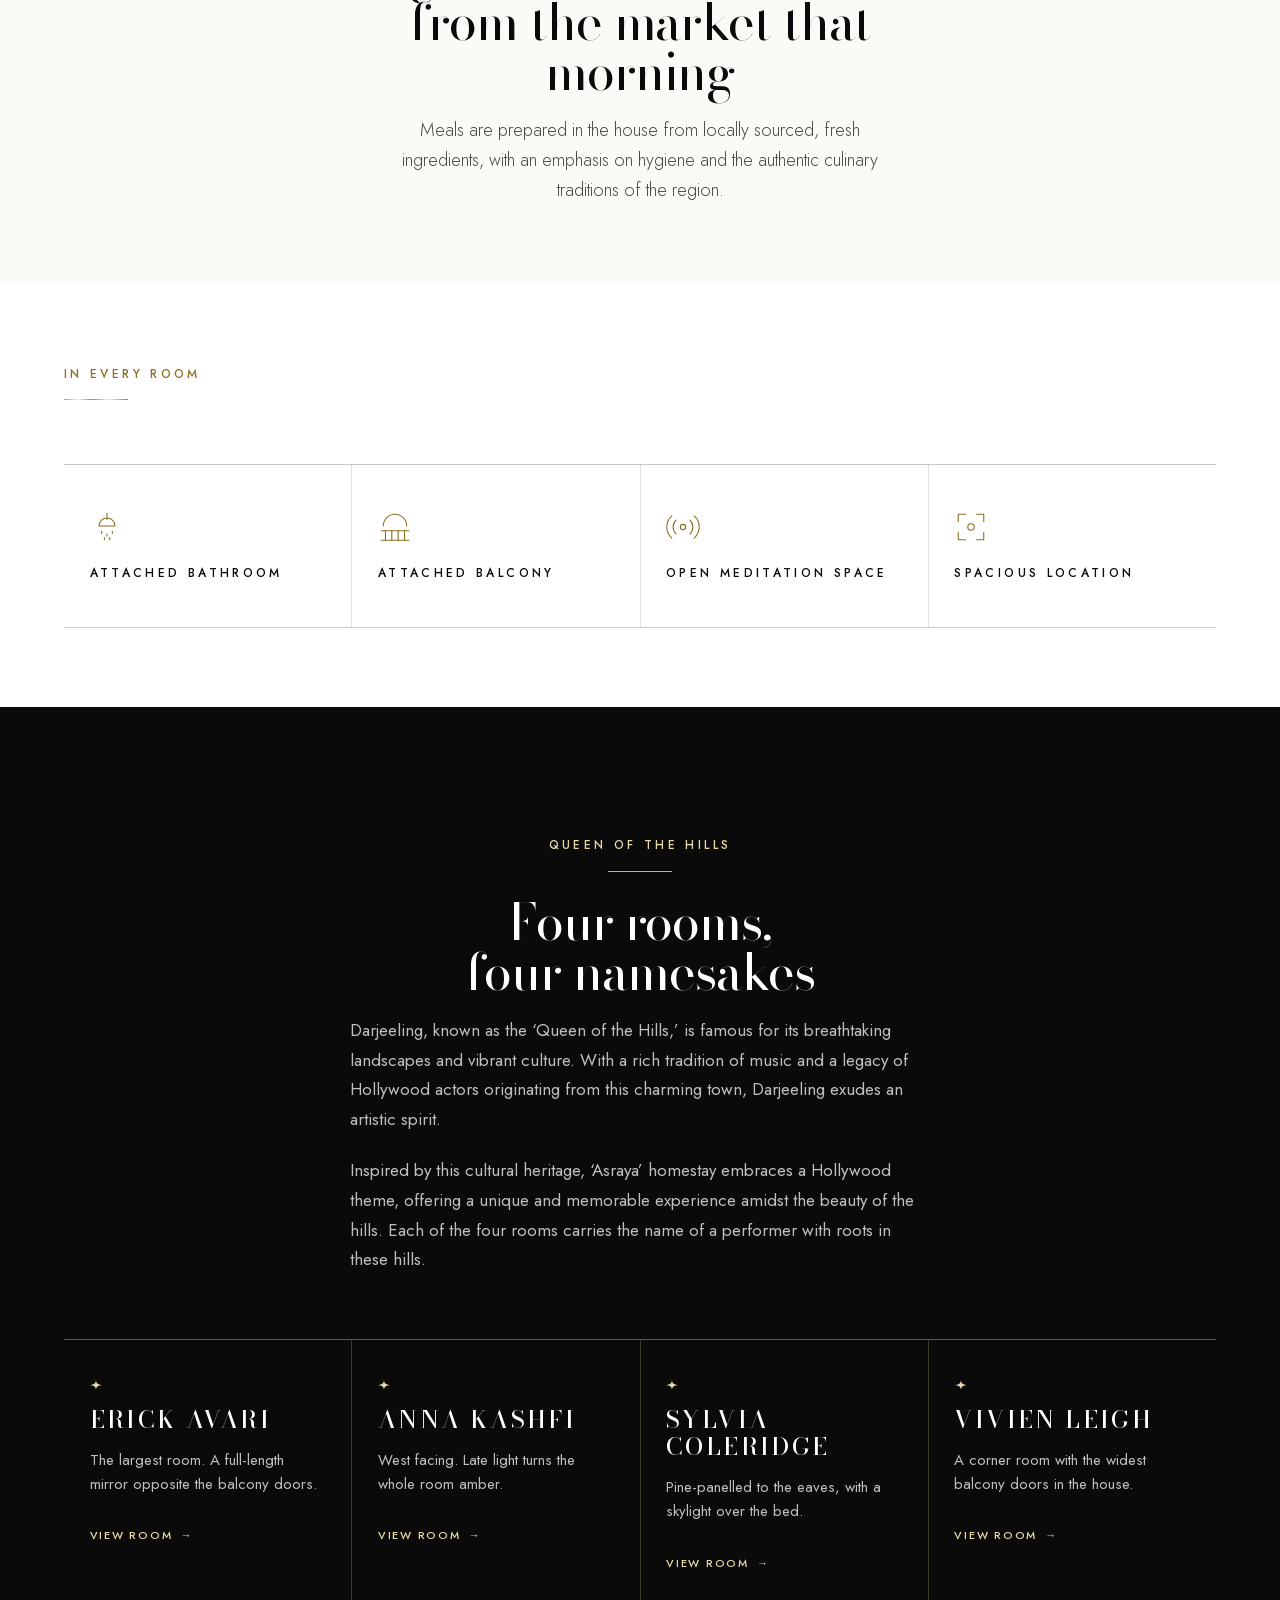
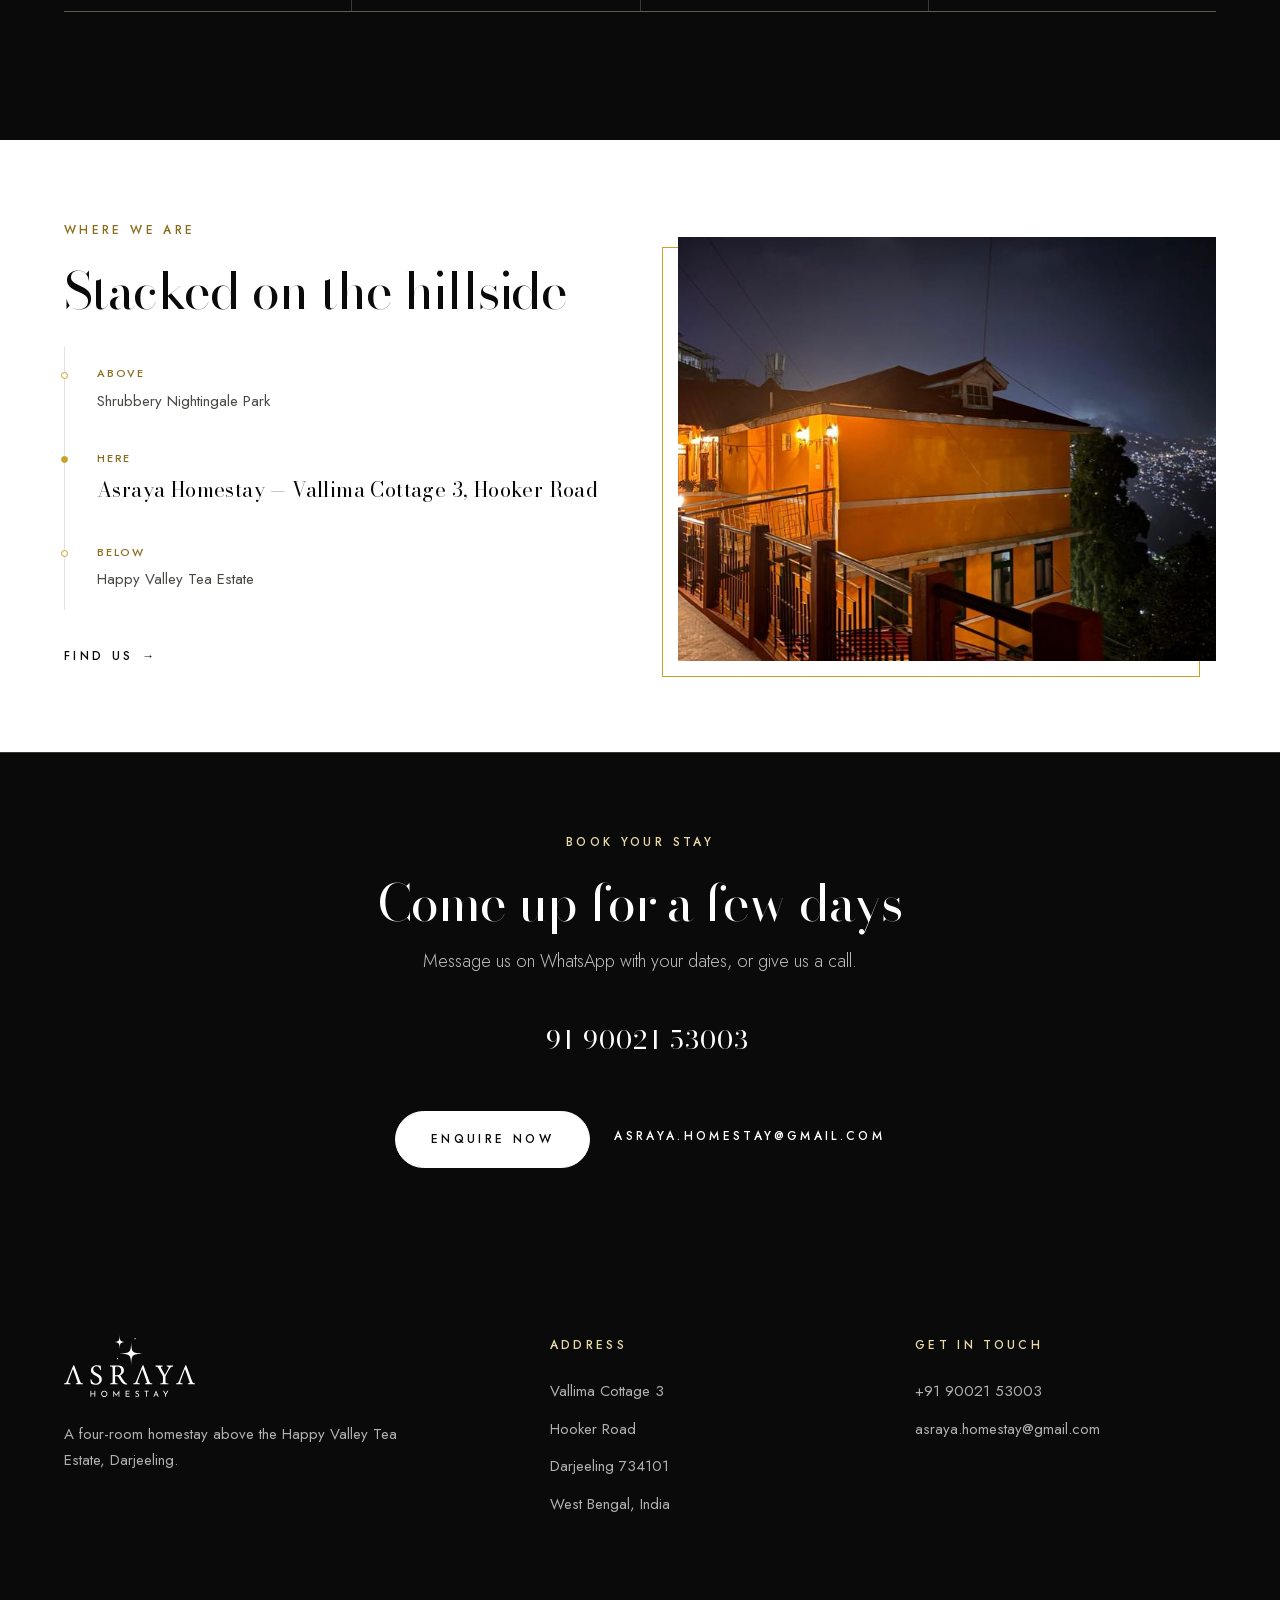
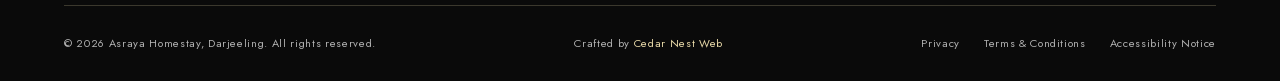
==== commit 669c2c4e: "Use one contact number, tighten the form, state room occupancy Contact number consolidated to +91 90" ====
--- a/about.html
+++ b/about.html
@@ -6,12 +6,12 @@
 
 <title>About — Asraya Homestay, Darjeeling</title>
 <meta name="description" content="Asraya is a four-room homestay above the Happy Valley Tea Estate in Darjeeling. Home-cooked vegetarian meals, attached balconies, and rooms named for Darjeeling's screen actors.">
-<link rel="canonical" href="https://paharlaya.github.io/Asraya-Homestay/about.html">
+<link rel="canonical" href="https://asrayahomestay.com/about.html">
 
 <meta property="og:type" content="website">
 <meta property="og:title" content="About — Asraya Homestay, Darjeeling">
 <meta property="og:description" content="A four-room homestay above the Happy Valley Tea Estate, with rooms named for Darjeeling's screen actors.">
-<meta property="og:image" content="https://paharlaya.github.io/Asraya-Homestay/assets/img/gallery/garden-blooms.jpg">
+<meta property="og:image" content="https://asrayahomestay.com/assets/img/gallery/garden-blooms.jpg">
 <meta name="twitter:card" content="summary_large_image">
 <meta name="theme-color" content="#0A0A0A">
 
@@ -40,7 +40,7 @@
       <a class="nav__link" href="./contact.html">Contact</a>
     </nav>
     <div class="header__actions">
-      <a class="btn btn--call" href="tel:+919564827858">Call Now</a>
+      <a class="btn btn--call" href="tel:+919002153003">Call Now</a>
       <button class="burger" type="button" id="burger"
               aria-label="Open menu" aria-expanded="false" aria-controls="drawer">
         <span class="burger__box" aria-hidden="true"><span></span><span></span></span>
@@ -59,7 +59,7 @@
   </nav>
   <div class="drawer__foot">
     <span class="rule" style="width:180px" aria-hidden="true"><i class="star"></i></span>
-    <a class="btn btn--on-ink" href="tel:+919564827858">Call +91 95648 27858</a>
+    <a class="btn btn--on-ink" href="tel:+919002153003">Call +91 90021 53003</a>
   </div>
 </div>
 
@@ -271,12 +271,10 @@
         <span class="eyebrow">Book your stay</span>
         <h2 class="display display--h2 booking__title">Come up for a few days</h2>
         <p class="lead booking__sub">
-          Message us on WhatsApp with your dates, or call &mdash; we answer all three numbers.
+          Message us on WhatsApp with your dates, or give us a call.
         </p>
         <div class="booking__numbers">
-          <a class="booking__num" href="tel:+919564827858">+91 95648 27858</a>
           <a class="booking__num" href="tel:+919002153003">+91 90021 53003</a>
-          <a class="booking__num" href="tel:+917699183995">+91 76991 83995</a>
         </div>
         <div class="booking__cta">
           <a class="btn btn--on-ink" href="./contact.html#get-in-touch">Enquire now</a>
@@ -309,9 +307,8 @@
       <div>
         <h2 class="footer__title">Get in touch</h2>
         <ul class="footer__list">
-          <li><a href="tel:+919564827858">+91 95648 27858</a></li>
           <li><a href="tel:+919002153003">+91 90021 53003</a></li>
-          <li><a href="tel:+917699183995">+91 76991 83995</a></li>
+          
           <li><a href="mailto:asraya.homestay@gmail.com">asraya.homestay@gmail.com</a></li>
         </ul>
       </div>
@@ -331,7 +328,7 @@
 </footer>
 
 <a class="wa" id="wa" data-visible="false"
-   href="https://wa.me/919564827858?text=Hello%20Asraya%20Homestay%2C%20I%27d%20like%20to%20enquire%20about%20a%20stay."
+   href="https://wa.me/919002153003?text=Hello%20Asraya%20Homestay%2C%20I%27d%20like%20to%20enquire%20about%20a%20stay."
    target="_blank" rel="noopener">
   <span class="wa__ring" aria-hidden="true"></span>
   <span class="wa__icon" aria-hidden="true">
--- a/assets/css/style.css
+++ b/assets/css/style.css
@@ -1820,3 +1820,43 @@
   transition: background-size .4s var(--ease);
 }
 .footer__craft a:hover { background-size: 100% 1px; }
+
+
+/* ---- 14.4  Occupancy note -------------------------------------------------
+   Three guests is a hard limit per room, so it is stated on every room block
+   rather than buried in a policy page — it changes whether a family books.
+   ------------------------------------------------------------------------ */
+
+.note {
+  display: flex;
+  align-items: baseline;
+  gap: .75rem;
+  margin-top: 1.75rem;
+  padding: 1rem 1.25rem;
+  background: var(--bone);
+  border-left: 2px solid var(--gold);
+  font-size: var(--fs-small);
+  line-height: 1.65;
+  color: var(--ink-soft);
+}
+.note strong { color: var(--ink); font-weight: 500; }
+.note__star { font-size: .5rem; color: var(--gold-deep); position: relative; top: -.15em; }
+
+/* the note sits on bone in alternating sections, so flip it there */
+.section--bone .note { background: var(--white); }
+
+
+/* ---- 14.5  Field annotations ---------------------------------------------- */
+
+.field__opt,
+.field__hint {
+  margin-left: .5rem;
+  font-size: var(--fs-chip);
+  font-weight: 400;
+  letter-spacing: .04em;
+  text-transform: none;
+  color: rgba(74, 72, 68, .6);
+}
+
+/* a disabled placeholder option should read as a prompt, not a value */
+select.field__input:has(option[value=""]:checked) { color: rgba(74, 72, 68, .55); }
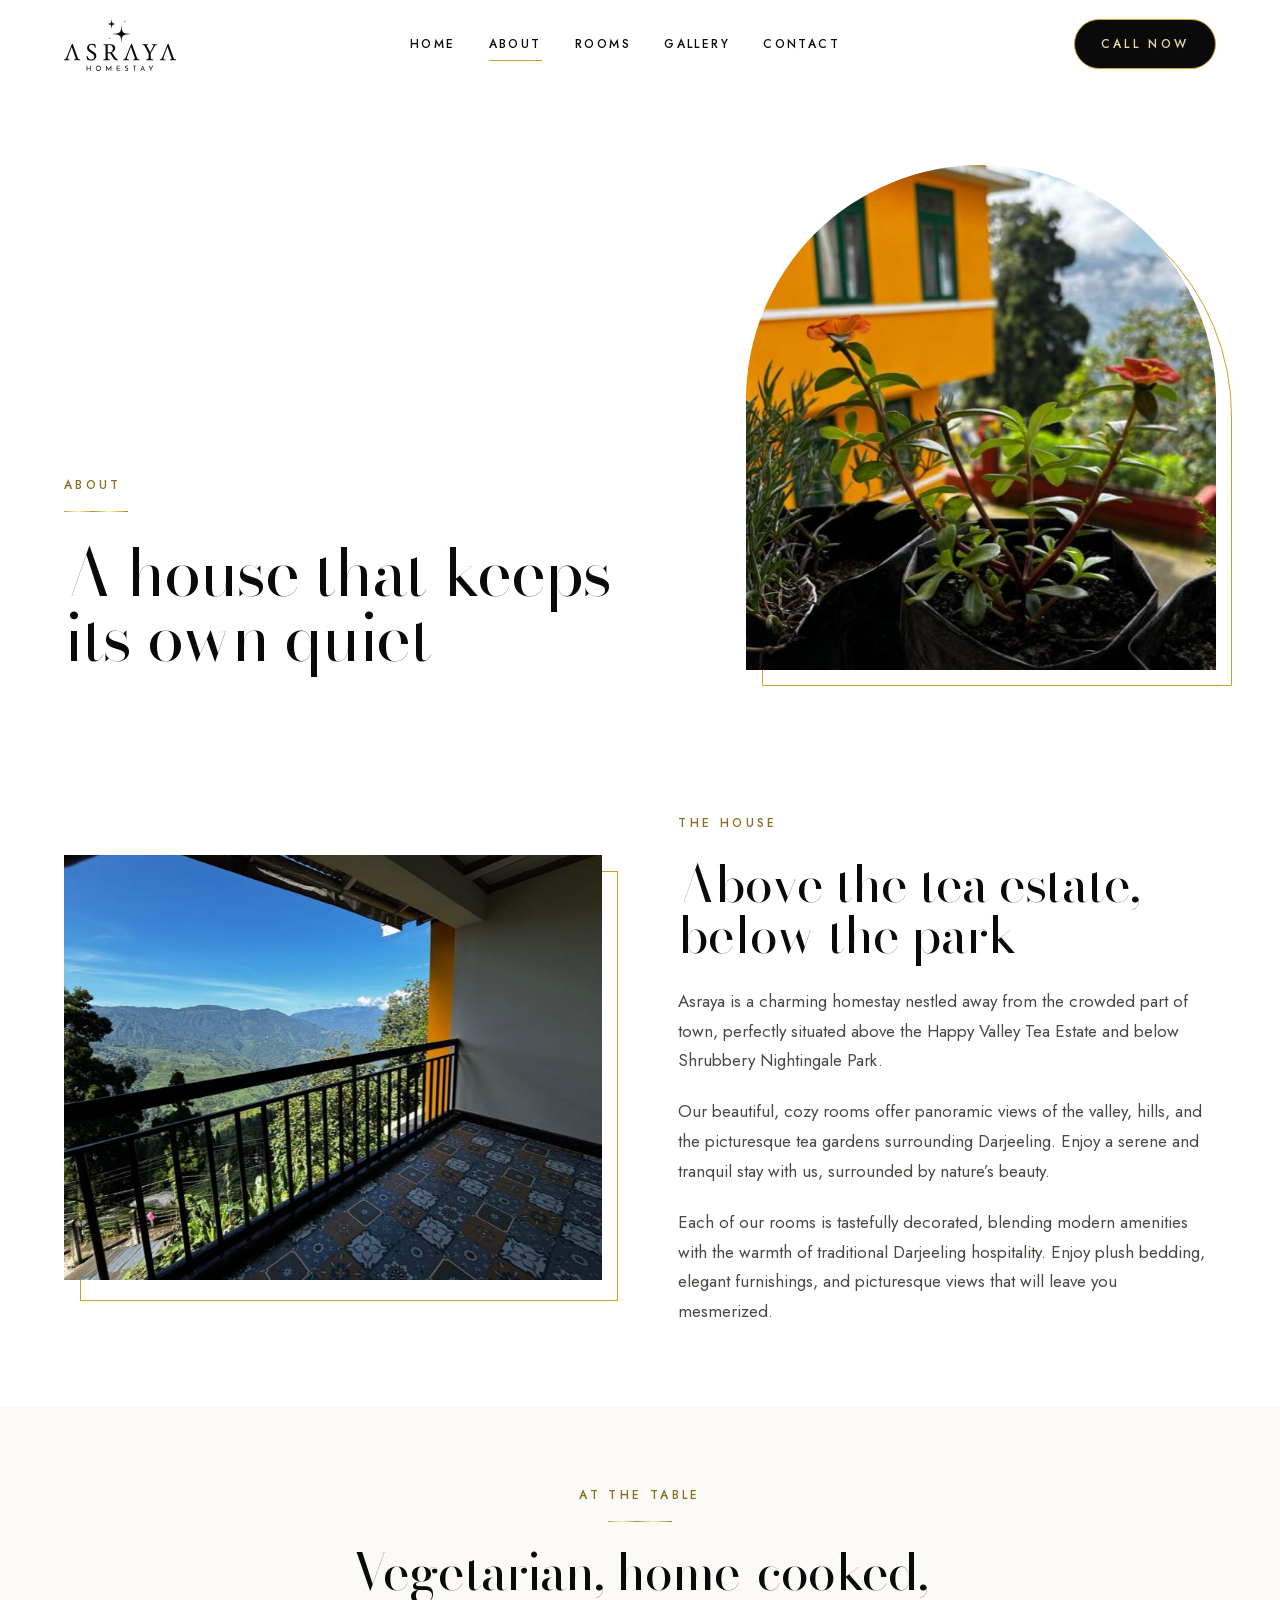
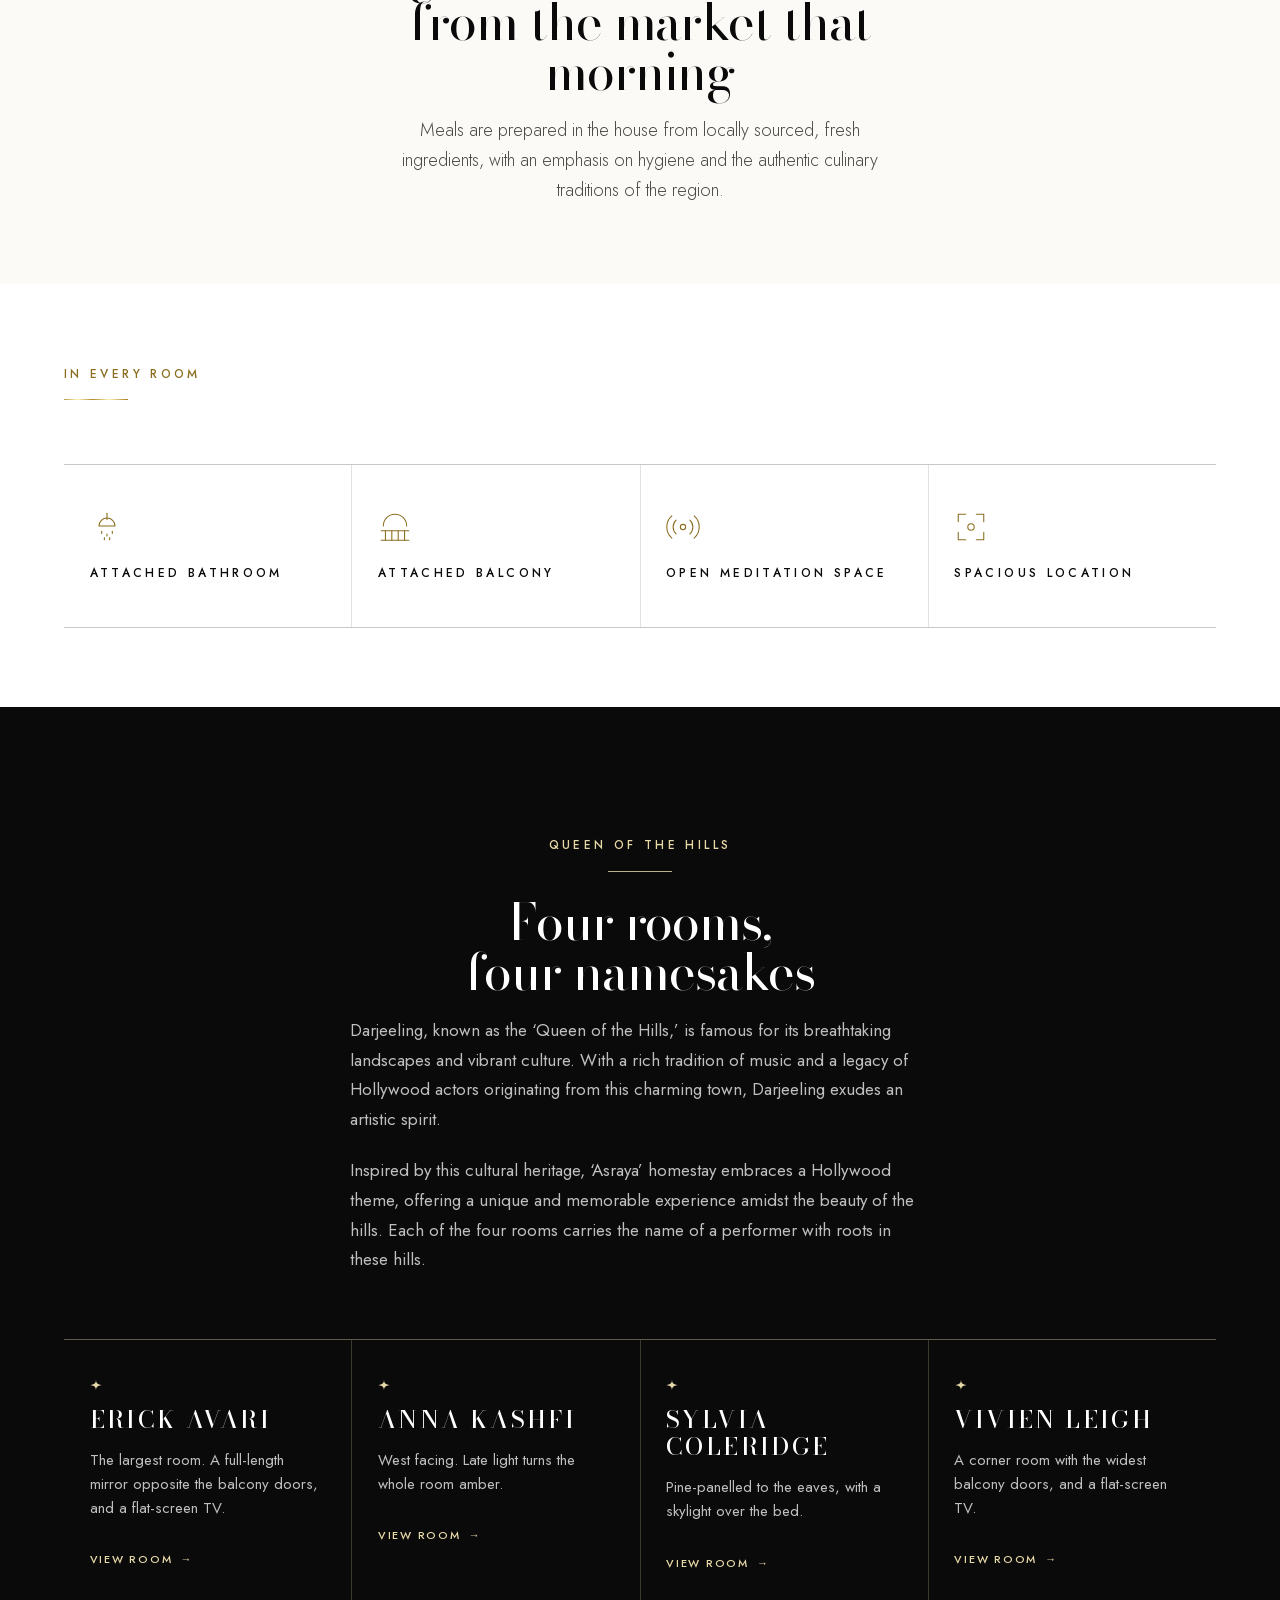
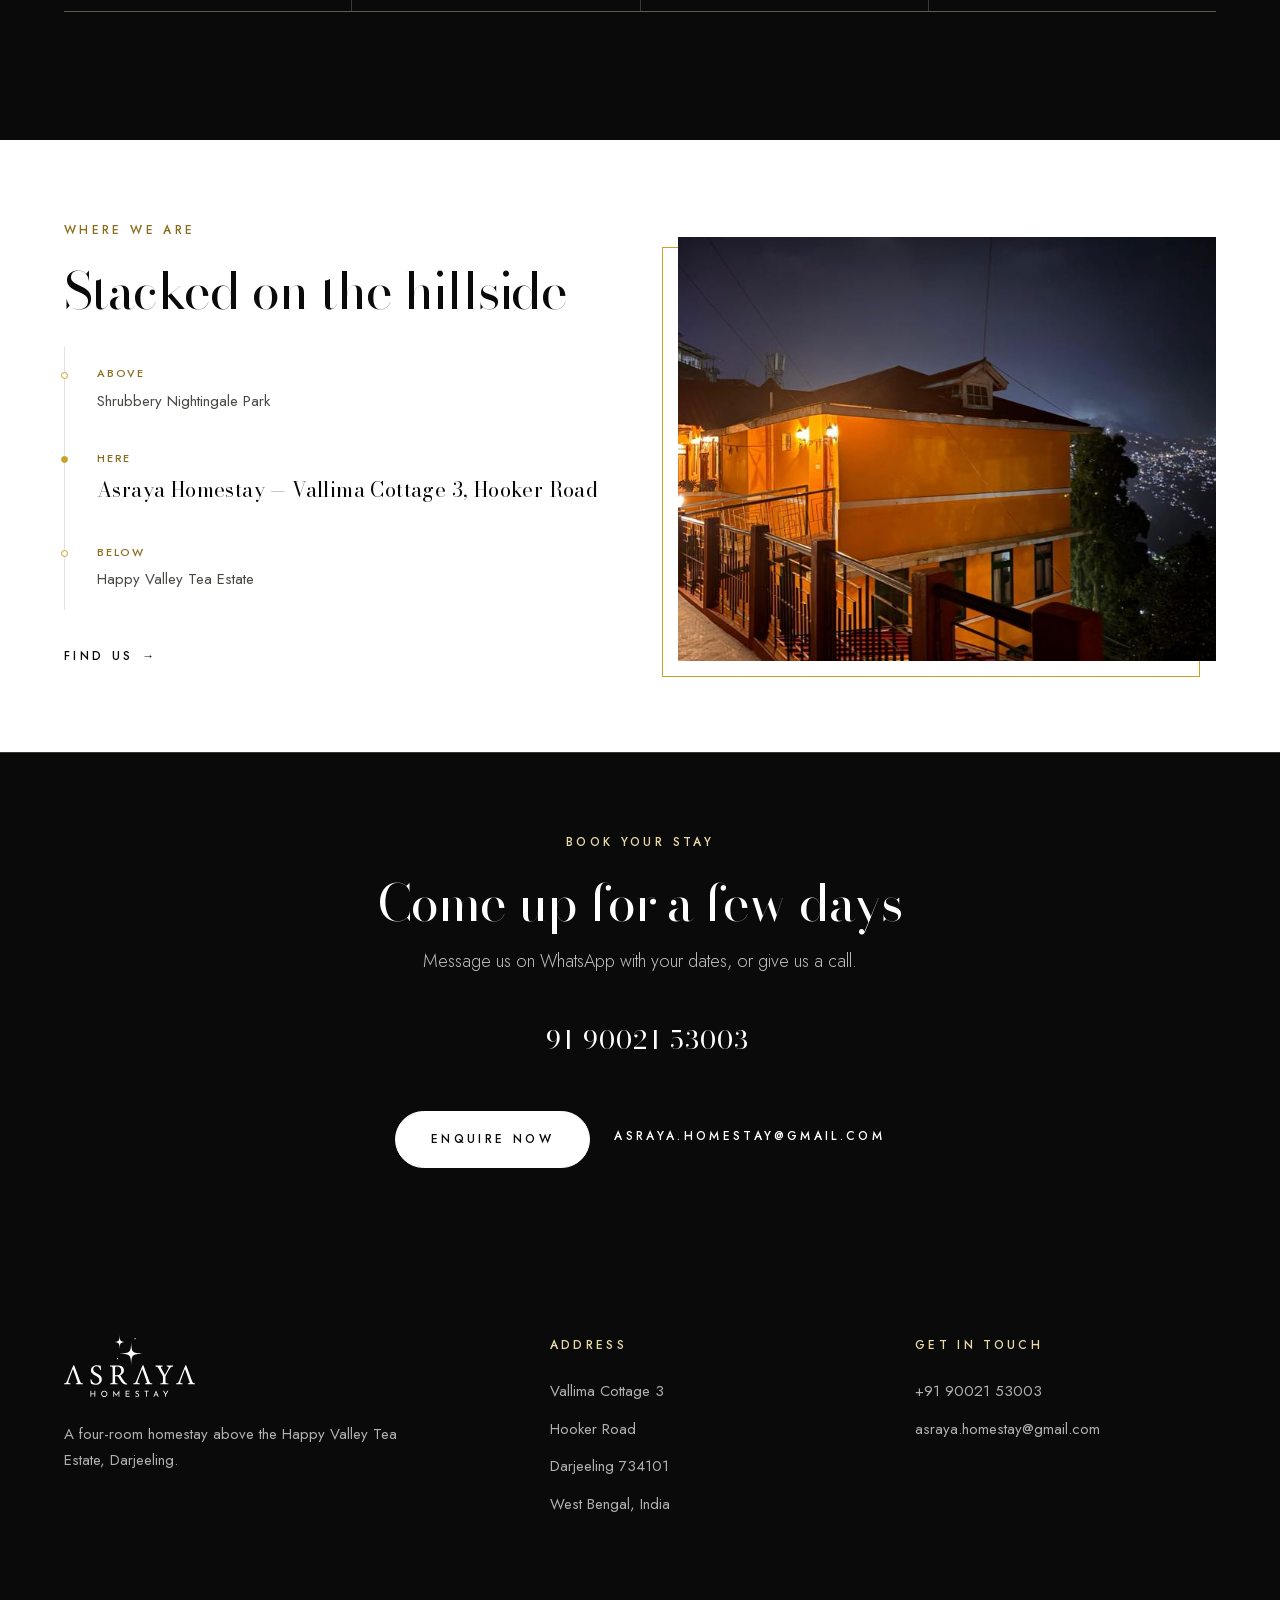
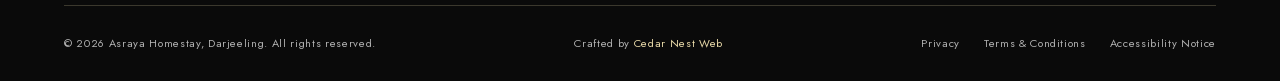
==== commit 0235efcb: "Note the flat-screen TV in Erick Avari and Vivien Leigh Only two of the four rooms have a television" ====
--- a/about.html
+++ b/about.html
@@ -198,7 +198,7 @@
         <li class="name" style="--i:0">
           <span class="star name__star" aria-hidden="true"></span>
           <h3 class="name__title">Erick Avari</h3>
-          <p class="name__note">The largest room. A full-length mirror opposite the balcony doors.</p>
+          <p class="name__note">The largest room. A full-length mirror opposite the balcony doors, and a flat-screen TV.</p>
           <a class="rcard__more" href="./rooms.html#erick-avari">View room <span aria-hidden="true">&rarr;</span></a>
         </li>
         <li class="name" style="--i:1">
@@ -216,7 +216,7 @@
         <li class="name" style="--i:3">
           <span class="star name__star" aria-hidden="true"></span>
           <h3 class="name__title">Vivien Leigh</h3>
-          <p class="name__note">A corner room with the widest balcony doors in the house.</p>
+          <p class="name__note">A corner room with the widest balcony doors, and a flat-screen TV.</p>
           <a class="rcard__more" href="./rooms.html#vivien-leigh">View room <span aria-hidden="true">&rarr;</span></a>
         </li>
       </ul>
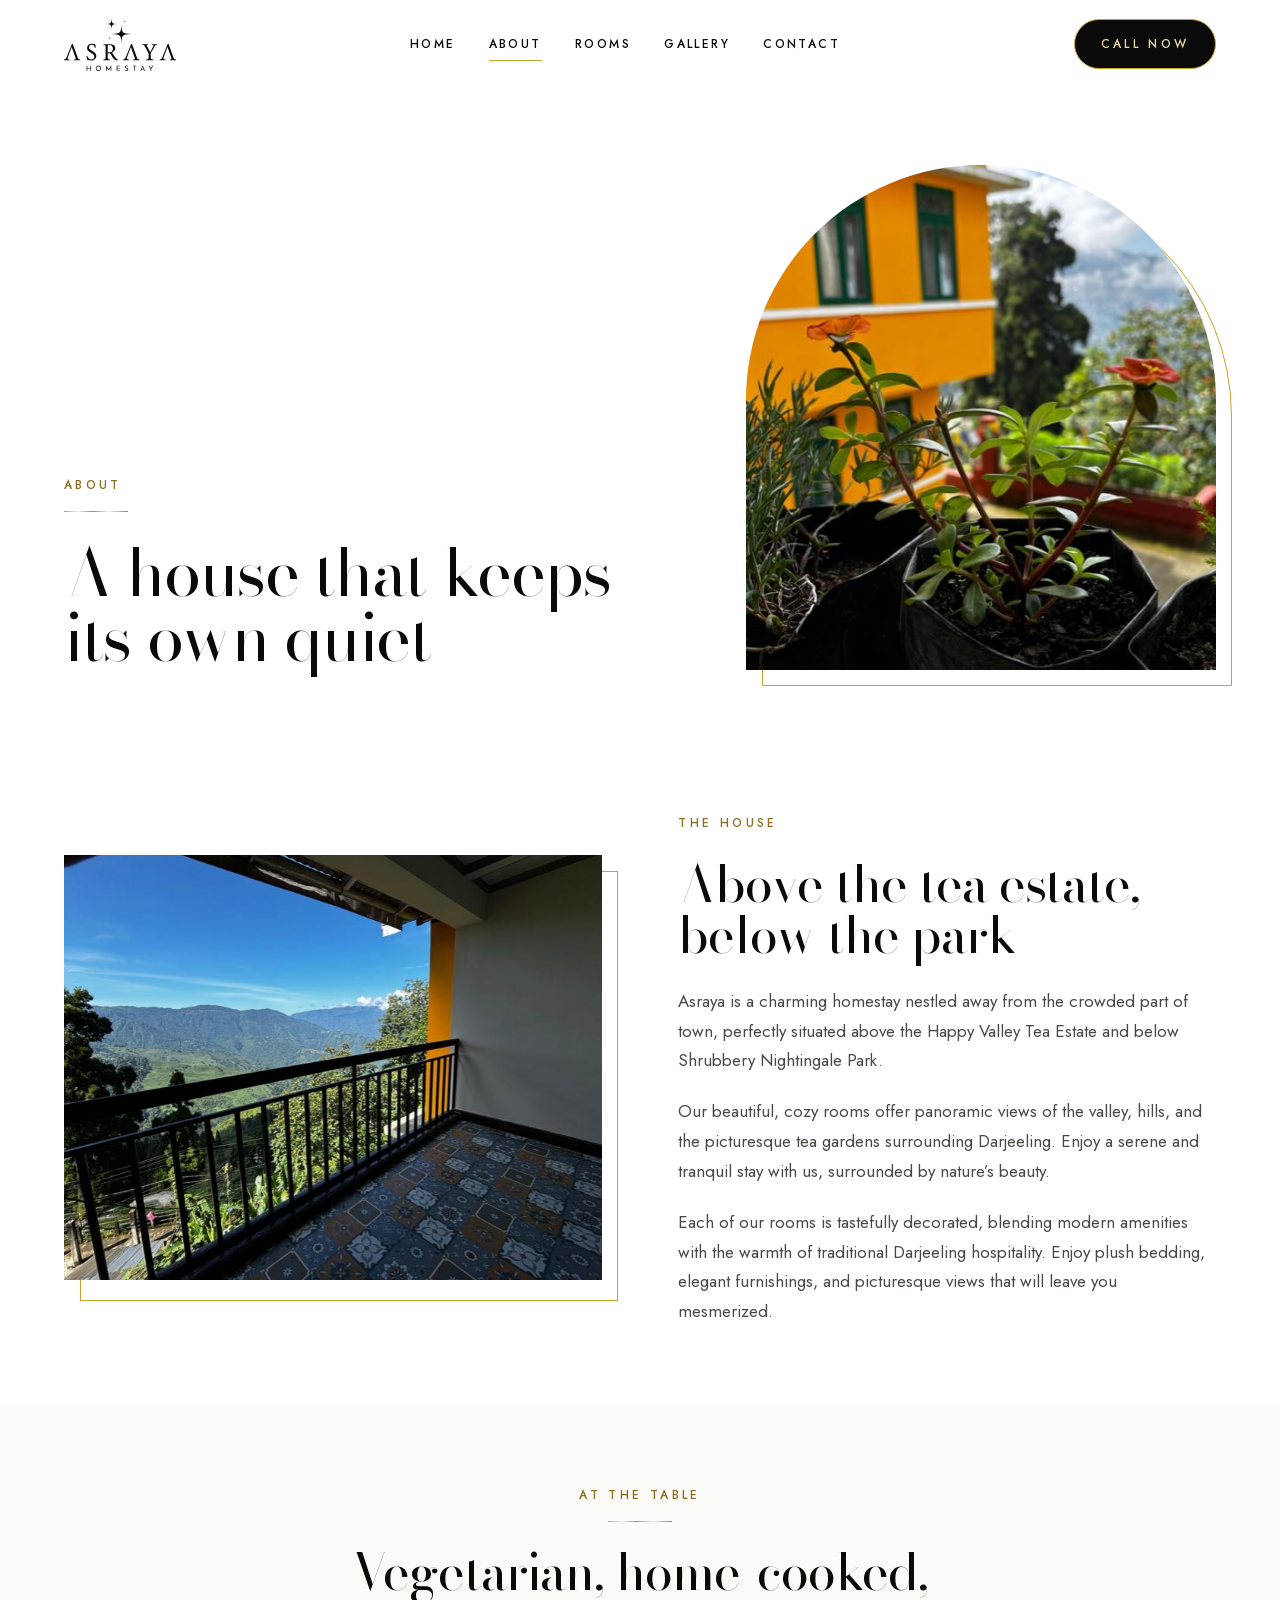
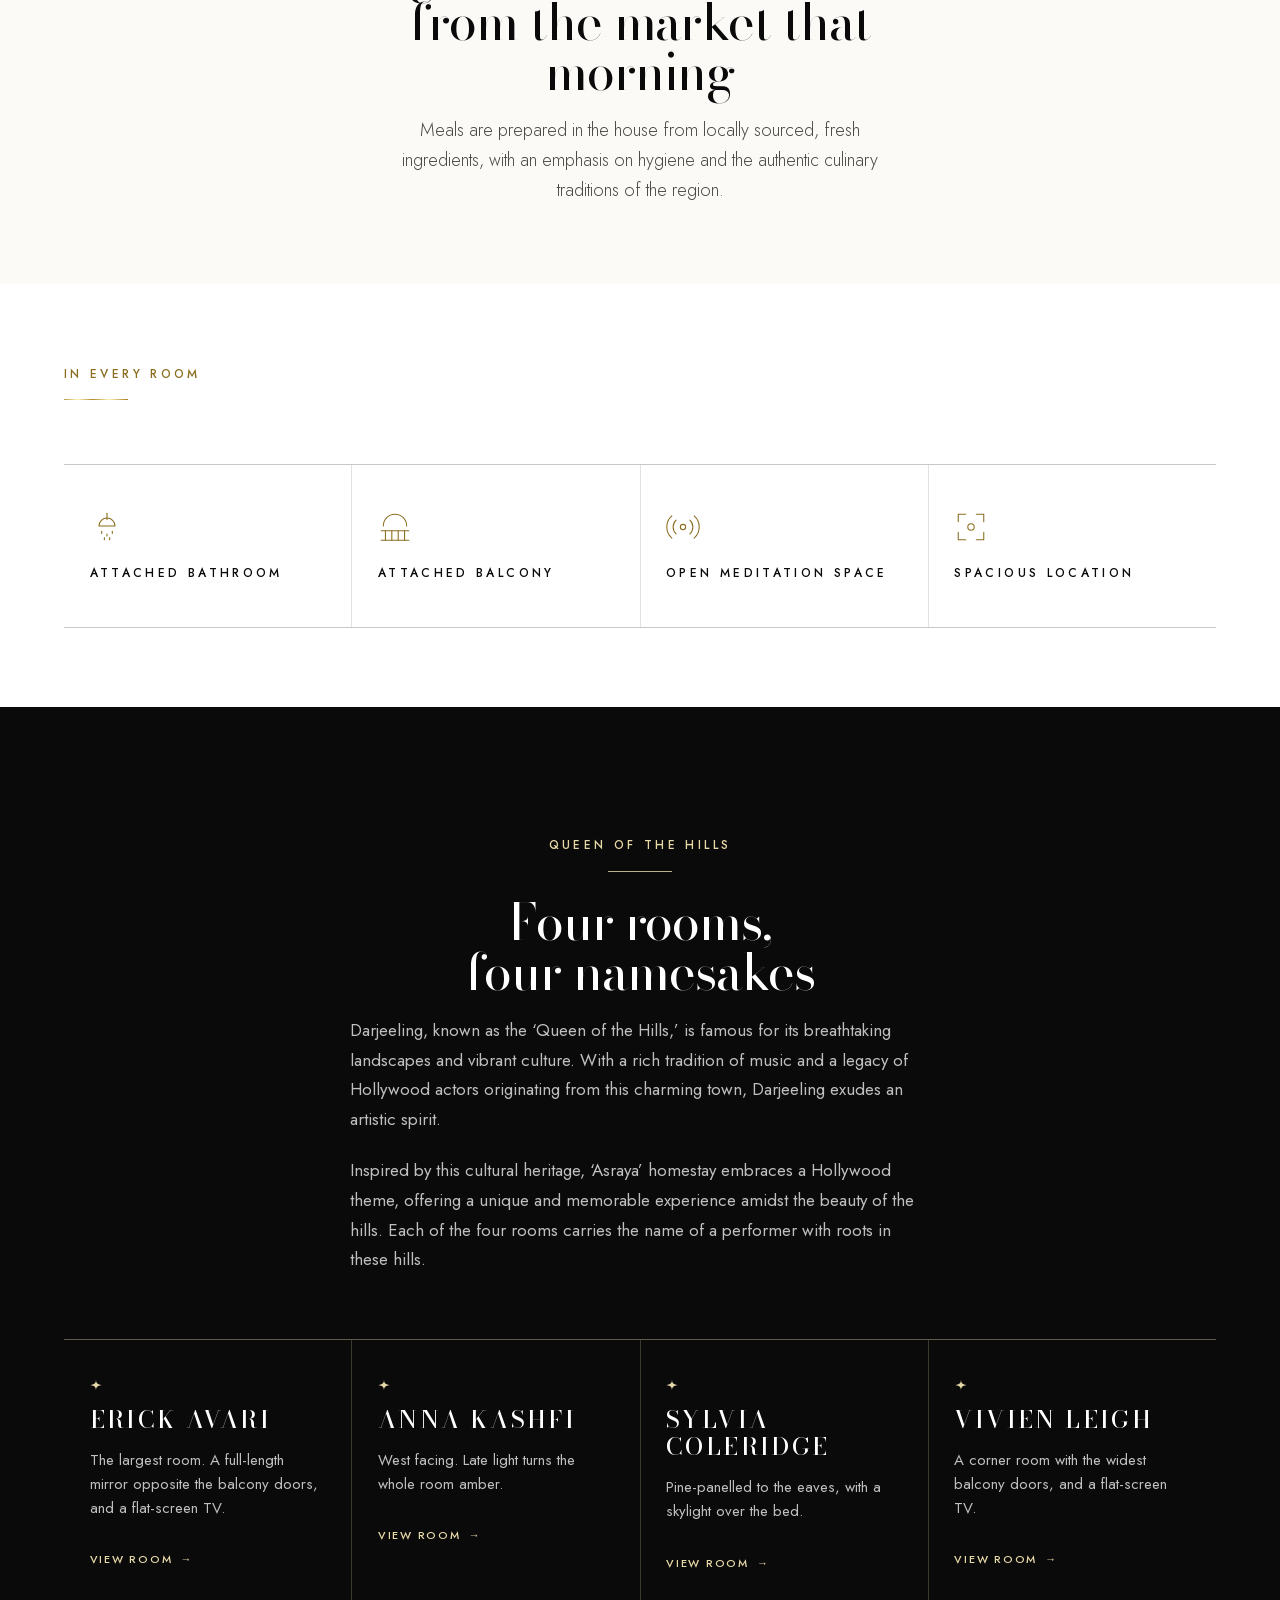
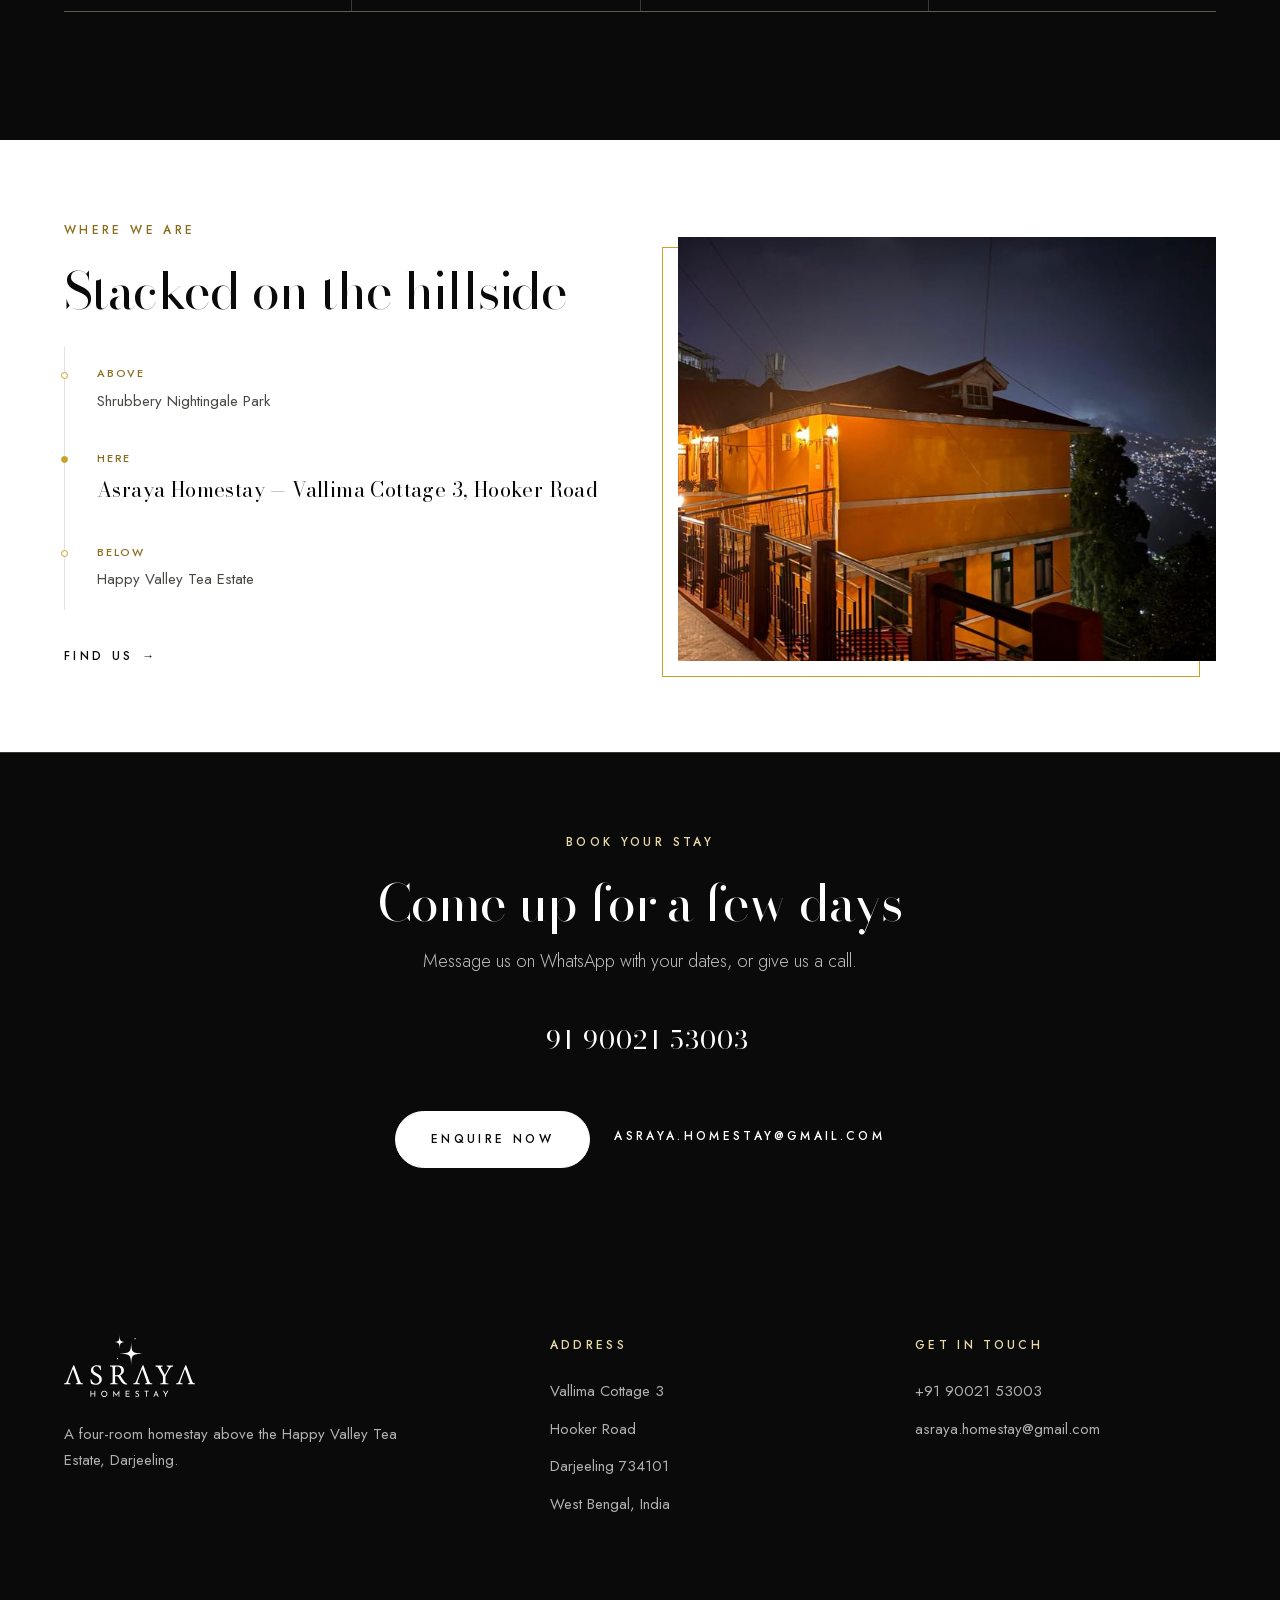
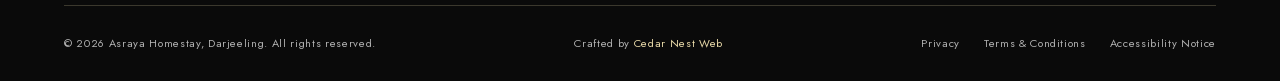
==== commit 4627eb74: "Send the floating button to the enquiry form, not a blank chat Opening WhatsApp directly produced a " ====
--- a/about.html
+++ b/about.html
@@ -328,14 +328,13 @@
 </footer>
 
 <a class="wa" id="wa" data-visible="false"
-   href="https://wa.me/919002153003?text=Hello%20Asraya%20Homestay%2C%20I%27d%20like%20to%20enquire%20about%20a%20stay."
-   target="_blank" rel="noopener">
+   href="./contact.html#get-in-touch">
   <span class="wa__ring" aria-hidden="true"></span>
   <span class="wa__icon" aria-hidden="true">
     <svg viewBox="0 0 24 24"><path d="M17.47 14.38c-.3-.15-1.76-.87-2.03-.97-.27-.1-.47-.15-.67.15-.2.3-.77.96-.94 1.16-.17.2-.35.22-.65.07-.3-.15-1.25-.46-2.39-1.47-.88-.79-1.48-1.76-1.65-2.06-.17-.3-.02-.46.13-.61.13-.13.3-.35.45-.52.15-.17.2-.3.3-.5.1-.2.05-.37-.02-.52-.08-.15-.67-1.61-.92-2.21-.24-.58-.49-.5-.67-.51h-.57c-.2 0-.52.07-.79.37-.27.3-1.04 1.01-1.04 2.48s1.06 2.87 1.21 3.07c.15.2 2.1 3.2 5.08 4.49.71.3 1.26.49 1.69.63.71.22 1.36.19 1.87.12.57-.09 1.76-.72 2.01-1.41.25-.7.25-1.29.17-1.42-.07-.13-.27-.2-.57-.35zM12.04 21.5h-.01a9.44 9.44 0 0 1-4.8-1.32l-.34-.2-3.57.94.95-3.48-.22-.36a9.42 9.42 0 0 1-1.44-5.03c0-5.2 4.24-9.44 9.45-9.44 2.52 0 4.89.99 6.67 2.77a9.38 9.38 0 0 1 2.76 6.68c0 5.2-4.24 9.44-9.45 9.44zM20.5 3.49A11.36 11.36 0 0 0 12.04 0C5.77 0 .67 5.1.67 11.37c0 2 .52 3.95 1.52 5.67L.57 24l7.1-1.86a11.34 11.34 0 0 0 5.42 1.38h.01c6.26 0 11.36-5.1 11.36-11.37 0-3.04-1.18-5.89-3.33-8.04z"/></svg>
   </span>
-  <span class="wa__label">Chat with us</span>
-  <span class="sr-only">Chat with Asraya Homestay on WhatsApp (opens in a new tab)</span>
+  <span class="wa__label">Book on WhatsApp</span>
+  <span class="sr-only">Go to the booking enquiry form, which sends your details to us on WhatsApp</span>
 </a>
 
 <script src="./assets/js/main.js" defer></script>
